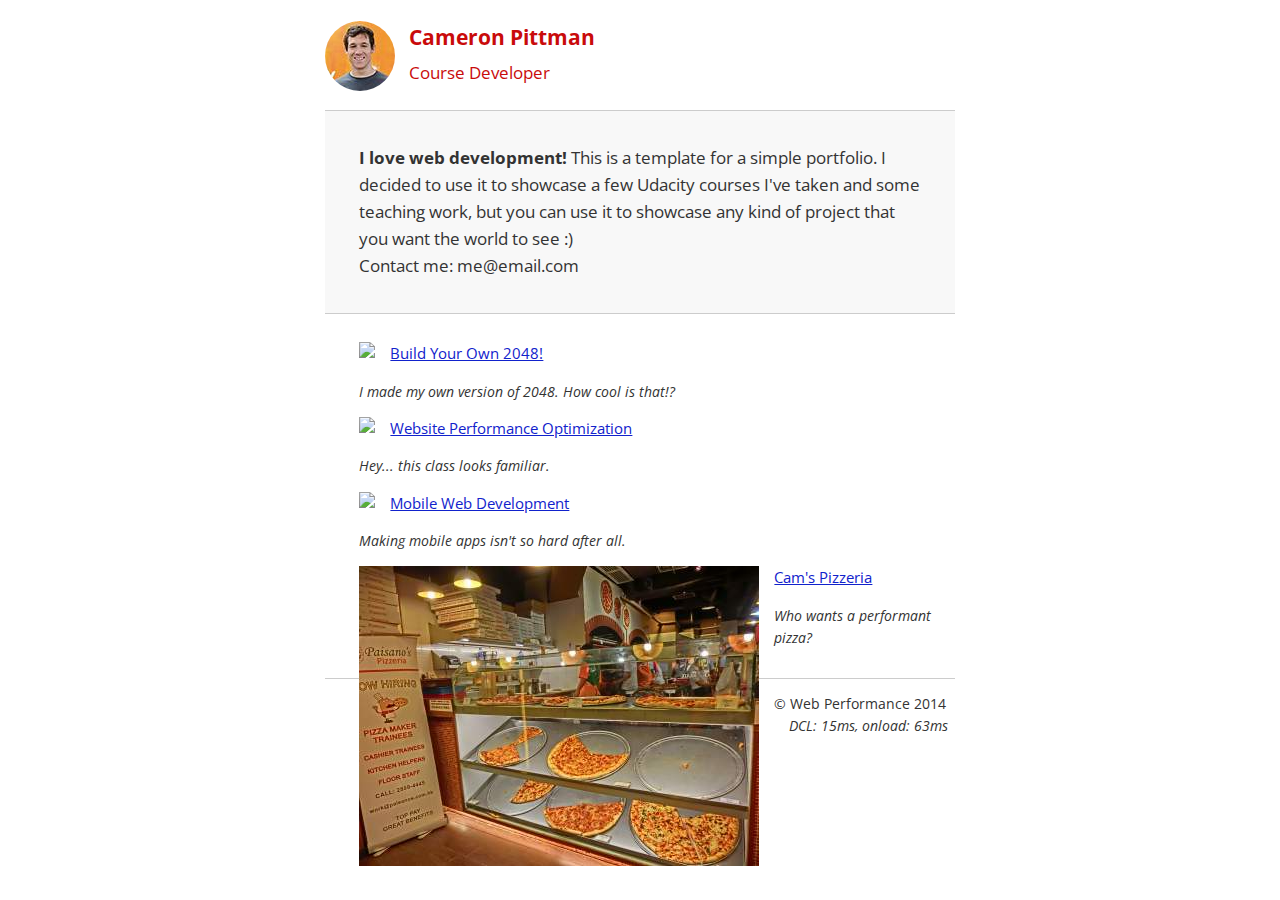
==== index.html @ 5dda882a "Pizzeria" ====
<!DOCTYPE html>
<html lang=en><head>
<meta http-equiv=Cache-control content=public>
<meta charset=utf-8>
<meta name=viewport content="width=device-width, initial-scale=1">
<meta name=description content=" FILL ME IN ">
<meta name=author content=" FILL ME IN ">
<title>Cameron Pittman: Portfolio</title>
<link href="//fonts.googleapis.com/css?family=Open+Sans:400,700" rel=stylesheet>
<link href="css/style.css" rel=stylesheet>
<link href="css/print.css" rel=stylesheet>
<script>(function(w,g){w['GoogleAnalyticsObject']=g;w[g]=w[g]||function(){(w[g].q=w[g].q||[]).push(arguments)};w[g].l=1*new Date();})(window,'ga');ga('create','UA-XXXX-Y');ga('send','pageview');</script>
<script src="http://www.google-analytics.com/analytics.js"></script>
<script async src="js/perfmatters.js"></script>
</head>
<body>
<header>
<img src="img/profilepic.jpg" width=70 height=70 alt=profilepic>
<p>Cameron Pittman<br><span>Course Developer</span></p>
</header>
<div class=container>
<div class=hero>
<strong>I love web development!</strong> This is a template for a simple portfolio. I decided to use it to showcase a few Udacity courses I've taken and some teaching work, but you can use it to showcase any kind of project that you want the world to see :) <br> Contact me: me@email.com
</div>
<div class=content>
<ul>
<li>
<img src="https://lh4.ggpht.com/kJEnfqhPvtm4m3EneSZ4fWYGS8lW4YNhEjk6zPkyrQaBUHc-2Y_ElDic99NHI0h-UBLXVbRCjFybFvrWxdk=s100">
<a href=project-2048.html>Build Your Own 2048!</a>
<p>I made my own version of 2048. How cool is that!?</p>
</li>
<li>
<img src="https://lh6.ggpht.com/f_0W8h__3G99CWTjnMjD8BUKm7yp2-wJyApLtTwFoFtlal2ULf_JgHIsOQq2NiYfKOdMlXlMHDKNo5XVZLs=s100">
<a href=project-webperf.html>Website Performance Optimization</a>
<p>Hey... this class looks familiar.</p>
</li>
<li>
<img src="https://lh5.ggpht.com/IKdCmTWn8a2nMhlwMYzryvzRN5CUZAOBr4tDrEAbszV7TIFe9pRAInA4kkYcgTXwrifJsBEsq1agTueuu-g=s100">
<a href=project-mobile.html>Mobile Web Development</a>
<p>Making mobile apps isn't so hard after all.</p>
</li>
<li>
<img src="views/images/pizzeria.jpg" width=400 height=300 alt=pizzeria>
<a href="views/pizza.html">Cam's Pizzeria</a>
<p>Who wants a performant pizza?</p>
</li>
</ul>
</div>
<footer>
<p>&copy; Web Performance 2014 <span id=crp-stats></span></p>
</footer>
</body>
</html>
---- css/style.css ----
html{font-size:100%;overflow-y:scroll;-webkit-tap-highlight-color:rgba(0,0,0,0);-ms-text-size-adjust:100%;-webkit-text-size-adjust:none;}
body{margin:0;font-size:14px;line-height:1.61;font-weight:400;}
body, button, input, select, textarea{font-family:'Open Sans', sans-serif;color:#333;}
a{color:#12C;}
a:visited{color:#61C;}
a:focus{outline:thin dotted;}
a:hover, a:active{color:#c00;outline:0;}
b, strong{font-weight:bold;}
pre, code{font-family:monospace, monospace;font-size:1em;}
ul, ol{margin:1em 0;padding:0 0 0 20px;}
img{border:0;max-width:100%;}
body{background:#fff;}
header, footer, .container{max-width:45em;margin:0 auto;}
header{padding:0 0.5em;color:#C90B0B;}
header img{border-radius:40px;float:left;}
header p{font-size:1.5em;font-weight:bold;padding-left:4em;}
header p span{font-size:0.8em;font-weight:normal;}
.hero{padding:2em;background-color:#f8f8f8;font-size:1.2em;border-bottom:1px solid #ccc;border-top:1px solid #ccc;}
.content{padding:1em 1em;}
.content li{list-style-type:none;font-size:1.1em;}
li img{float:left;padding-right:1em;}
li p{font-size:0.9em;font-style:italic;}
footer{padding:0 0.5em;border-top:1px solid #ccc;}
footer span{float:right;font-style:italic;}
@media only screen and (max-width:480px){body{font-size:12px;}
header p{padding-left:4.5em;}
}
---- css/print.css ----
@media print{*{background:transparent !important;color:black !important;text-shadow:none !important;filter:none !important;-ms-filter:none !important;}
a, a:visited{color:#444 !important;text-decoration:underline;}
a[href]:after{content:" (" attr(href) ")";}
tr, img{page-break-inside:avoid;}
img{max-width:100% !important;}
@page{margin:0.5cm;}
p, h2, h3{orphans:3;widows:3;}
h2, h3{page-break-after:avoid;}
}
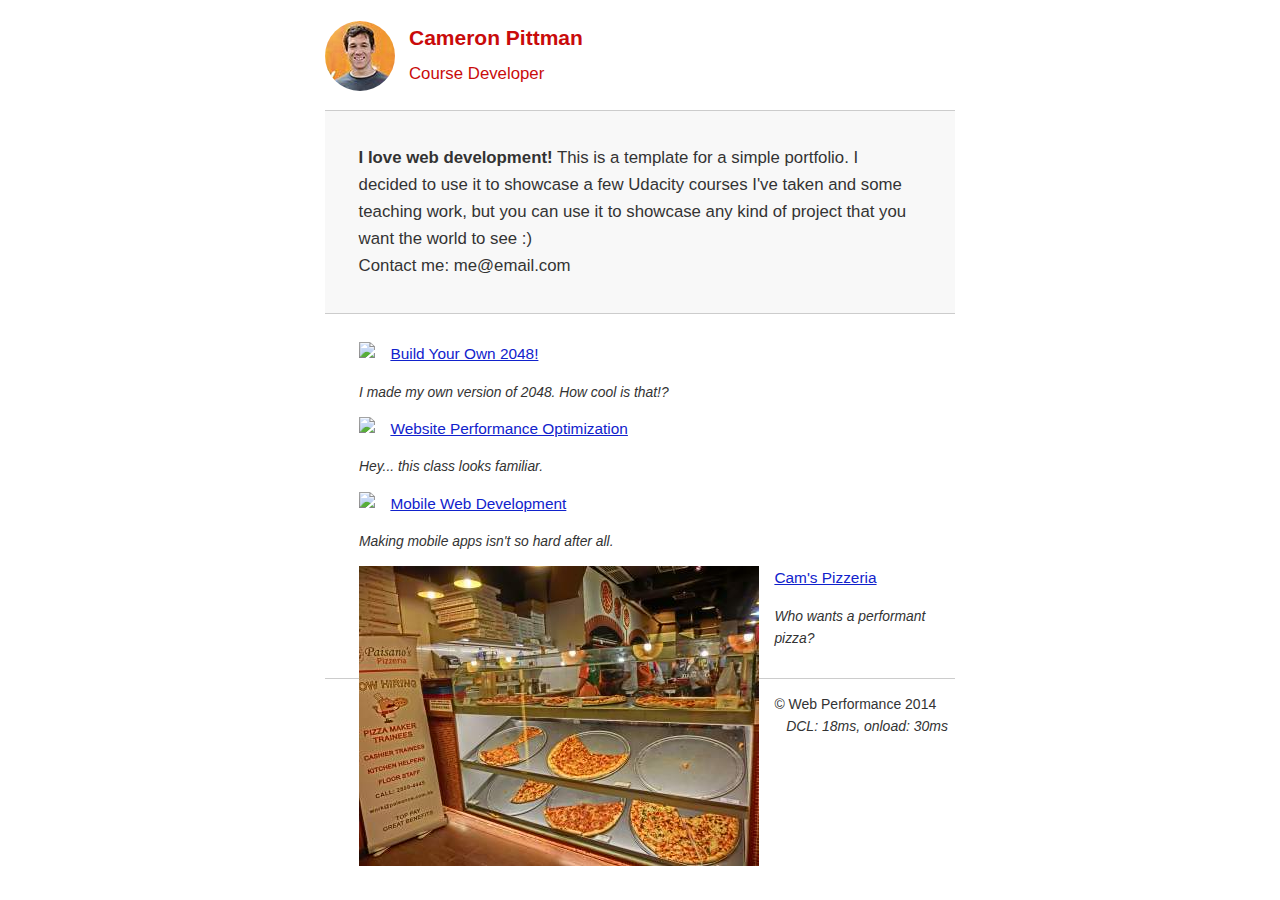
==== commit 931cc67a: "sat" ====
--- a/index.html
+++ b/index.html
@@ -1,53 +1,163 @@
 <!DOCTYPE html>
-<html lang=en><head>
-<meta http-equiv=Cache-control content=public>
-<meta charset=utf-8>
-<meta name=viewport content="width=device-width, initial-scale=1">
-<meta name=description content=" FILL ME IN ">
-<meta name=author content=" FILL ME IN ">
-<title>Cameron Pittman: Portfolio</title>
-<link href="//fonts.googleapis.com/css?family=Open+Sans:400,700" rel=stylesheet>
-<link href="css/style.css" rel=stylesheet>
-<link href="css/print.css" rel=stylesheet>
-<script>(function(w,g){w['GoogleAnalyticsObject']=g;w[g]=w[g]||function(){(w[g].q=w[g].q||[]).push(arguments)};w[g].l=1*new Date();})(window,'ga');ga('create','UA-XXXX-Y');ga('send','pageview');</script>
-<script src="http://www.google-analytics.com/analytics.js"></script>
-<script async src="js/perfmatters.js"></script>
+<html lang=en>
+
+<head>
+    <meta http-equiv=Cache-control content=public>
+    <meta charset=utf-8>
+    <meta name=viewport content="width=device-width, initial-scale=1">
+    <meta name=description content="Cameron Pittman's Portfolio">
+    <meta name=author content="Cameron Pittman">
+    <meta http-equiv=Cache-control content=public>
+    <title>Cameron Pittman: Portfolio</title>
+    <!--Removed fonts link-->
+    <!--Removed style.css to inline-->
+    <style>
+			html {
+			  font-size: 100%;
+			  overflow-y: scroll;
+			  -webkit-tap-highlight-color: rgba(0,0,0,0);
+			  -ms-text-size-adjust: 100%;
+			  -webkit-text-size-adjust: none;
+			}
+			body { margin: 0; font-size: 14px; line-height: 1.61; font-weight: 400; }
+			body, button, input, select, textarea { font-family: 'Open Sans', sans-serif; color: #333; }
+			a { color: #12C; }
+			a:visited { color: #61C; }
+			a:focus { outline: thin dotted; }
+			a:hover, a:active { color: #c00; outline: 0; }
+			b, strong { font-weight: bold; }
+			pre, code { font-family: monospace, monospace; font-size: 1em; }
+			ul, ol { margin: 1em 0; padding: 0 0 0 20px; }
+			img { border: 0; max-width: 100%; }
+			body { background: #fff; }
+			header, footer, .container { max-width: 45em; margin: 0 auto; }
+			header { padding: 0 0.5em; color: #C90B0B; }
+			header img { border-radius: 40px; float: left; }
+			header p { font-size:1.5em; font-weight: bold; padding-left: 4em;}
+			header p span { font-size: 0.8em; font-weight: normal;}
+			.hero { padding: 2em; background-color: #f8f8f8; font-size:1.2em;
+			  border-bottom: 1px solid #ccc;
+			  border-top: 1px solid #ccc;
+			}
+			.content { padding: 1em 1em; }
+			.content li { list-style-type: none; font-size: 1.1em;}
+			li img { float:left; padding-right: 1em; }
+			li p { font-size: 0.9em; font-style: italic; }
+			footer {
+			  padding: 0 0.5em;
+			  border-top: 1px solid #ccc;
+			}
+			footer span { float: right; font-style: italic; }
+			@media only screen and (max-width: 480px) {
+			  body { font-size: 12px;}
+			  header p { padding-left: 4.5em;}
+			}
+    </style>
+    <link href="css/print.css" rel=stylesheet media="print">
+    <script>
+        (function(w, g) {
+            w['GoogleAnalyticsObject'] = g;
+            w[g] = w[g] || function() {
+                (w[g].q = w[g].q || []).push(arguments)
+            };
+            w[g].l = 1 * new Date();
+        })(window, 'ga');
+        ga('create', 'UA-XXXX-Y');
+        ga('send', 'pageview');
+    </script>
+    <!--Inlined Google Analytic.js-->
+    <script>(function(){var aa=encodeURIComponent,f=window,n=Math;function Pc(a,b){return a.href=b}
+var Qc="replace",q="data",m="match",ja="port",u="createElement",id="setAttribute",da="getTime",A="split",B="location",ra="hasOwnProperty",ma="hostname",ga="search",E="protocol",Ab="href",kd="action",G="apply",p="push",h="hash",pa="test",ha="slice",r="cookie",t="indexOf",ia="defaultValue",v="name",y="length",Ga="sendBeacon",z="prototype",la="clientWidth",jd="target",C="call",na="clientHeight",F="substring",oa="navigator",H="join",I="toLowerCase";var $c=function(a){this.w=a||[]};$c[z].set=function(a){this.w[a]=!0};$c[z].encode=function(){for(var a=[],b=0;b<this.w[y];b++)this.w[b]&&(a[n.floor(b/6)]=a[n.floor(b/6)]^1<<b%6);for(b=0;b<a[y];b++)a[b]="ABCDEFGHIJKLMNOPQRSTUVWXYZabcdefghijklmnopqrstuvwxyz0123456789-_".charAt(a[b]||0);return a[H]("")+"~"};var vd=new $c;function J(a){vd.set(a)}var Nd=function(a,b){var c=new $c(Dd(a));c.set(b);a.set(Gd,c.w)},Td=function(a){a=Dd(a);a=new $c(a);for(var b=vd.w[ha](),c=0;c<a.w[y];c++)b[c]=b[c]||a.w[c];return(new $c(b)).encode()},Dd=function(a){a=a.get(Gd);ka(a)||(a=[]);return a};var ea=function(a){return"function"==typeof a},ka=function(a){return"[object Array]"==Object[z].toString[C](Object(a))},qa=function(a){return void 0!=a&&-1<(a.constructor+"")[t]("String")},D=function(a,b){return 0==a[t](b)},sa=function(a){return a?a[Qc](/^[\s\xa0]+|[\s\xa0]+$/g,""):""},ta=function(a){var b=M[u]("img");b.width=1;b.height=1;b.src=a;return b},ua=function(){},K=function(a){if(aa instanceof Function)return aa(a);J(28);return a},L=function(a,b,c,d){try{a.addEventListener?a.addEventListener(b,
+c,!!d):a.attachEvent&&a.attachEvent("on"+b,c)}catch(e){J(27)}},wa=function(a,b){if(a){var c=M[u]("script");c.type="text/javascript";c.async=!0;c.src=a;b&&(c.id=b);var d=M.getElementsByTagName("script")[0];d.parentNode.insertBefore(c,d)}},Ud=function(){return"https:"==M[B][E]},xa=function(){var a=""+M[B][ma];return 0==a[t]("www.")?a[F](4):a},ya=function(a){var b=M.referrer;if(/^https?:\/\//i[pa](b)){if(a)return b;a="//"+M[B][ma];var c=b[t](a);if(5==c||6==c)if(a=b.charAt(c+a[y]),"/"==a||"?"==a||""==
+a||":"==a)return;return b}},za=function(a,b){if(1==b[y]&&null!=b[0]&&"object"===typeof b[0])return b[0];for(var c={},d=n.min(a[y]+1,b[y]),e=0;e<d;e++)if("object"===typeof b[e]){for(var g in b[e])b[e][ra](g)&&(c[g]=b[e][g]);break}else e<a[y]&&(c[a[e]]=b[e]);return c};var ee=function(){this.keys=[];this.values={};this.m={}};ee[z].set=function(a,b,c){this.keys[p](a);c?this.m[":"+a]=b:this.values[":"+a]=b};ee[z].get=function(a){return this.m[ra](":"+a)?this.m[":"+a]:this.values[":"+a]};ee[z].map=function(a){for(var b=0;b<this.keys[y];b++){var c=this.keys[b],d=this.get(c);d&&a(c,d)}};var O=f,M=document,Mc=function(){for(var a=O[oa].userAgent+(M[r]?M[r]:"")+(M.referrer?M.referrer:""),b=a[y],c=O.history[y];0<c;)a+=c--^b++;return La(a)};var Aa=function(a){var b=O._gaUserPrefs;if(b&&b.ioo&&b.ioo()||a&&!0===O["ga-disable-"+a])return!0;try{var c=O.external;if(c&&c._gaUserPrefs&&"oo"==c._gaUserPrefs)return!0}catch(d){}return!1};var Ca=function(a){var b=[],c=M[r][A](";");a=new RegExp("^\\s*"+a+"=\\s*(.*?)\\s*$");for(var d=0;d<c[y];d++){var e=c[d][m](a);e&&b[p](e[1])}return b},zc=function(a,b,c,d,e,g){e=Aa(e)?!1:eb[pa](M[B][ma])||"/"==c&&vc[pa](d)?!1:!0;if(!e)return!1;b&&1200<b[y]&&(b=b[F](0,1200),J(24));c=a+"="+b+"; path="+c+"; ";g&&(c+="expires="+(new Date((new Date)[da]()+g)).toGMTString()+"; ");d&&"none"!=d&&(c+="domain="+d+";");d=M[r];M.cookie=c;if(!(d=d!=M[r]))a:{a=Ca(a);for(d=0;d<a[y];d++)if(b==a[d]){d=!0;break a}d=
+!1}return d},Cc=function(a){return K(a)[Qc](/\(/g,"%28")[Qc](/\)/g,"%29")},vc=/^(www\.)?google(\.com?)?(\.[a-z]{2})?$/,eb=/(^|\.)doubleclick\.net$/i;var oc=function(){return(Ba||Ud()?"https:":"http:")+"//www.google-analytics.com"},Da=function(a){this.name="len";this.message=a+"-8192"},ba=function(a,b,c){c=c||ua;if(2036>=b[y])wc(a,b,c);else if(8192>=b[y])x(a,b,c)||wd(a,b,c)||wc(a,b,c);else throw ge("len",b[y]),new Da(b[y]);},wc=function(a,b,c){var d=ta(a+"?"+b);d.onload=d.onerror=function(){d.onload=null;d.onerror=null;c()}},wd=function(a,b,c){var d=O.XMLHttpRequest;if(!d)return!1;var e=new d;if(!("withCredentials"in e))return!1;e.open("POST",
+a,!0);e.withCredentials=!0;e.setRequestHeader("Content-Type","text/plain");e.onreadystatechange=function(){4==e.readyState&&(c(),e=null)};e.send(b);return!0},x=function(a,b,c){return O[oa][Ga]?O[oa][Ga](a,b)?(c(),!0):!1:!1},ge=function(a,b,c){1<=100*n.random()||Aa("?")||(a=["t=error","_e="+a,"_v=j37","sr=1"],b&&a[p]("_f="+b),c&&a[p]("_m="+K(c[F](0,100))),a[p]("aip=1"),a[p]("z="+fe()),wc(oc()+"/collect",a[H]("&"),ua))};var Ha=function(){this.M=[]};Ha[z].add=function(a){this.M[p](a)};Ha[z].D=function(a){try{for(var b=0;b<this.M[y];b++){var c=a.get(this.M[b]);c&&ea(c)&&c[C](O,a)}}catch(d){}b=a.get(Ia);b!=ua&&ea(b)&&(a.set(Ia,ua,!0),setTimeout(b,10))};function Ja(a){if(100!=a.get(Ka)&&La(P(a,Q))%1E4>=100*R(a,Ka))throw"abort";}function Ma(a){if(Aa(P(a,Na)))throw"abort";}function Oa(){var a=M[B][E];if("http:"!=a&&"https:"!=a)throw"abort";}
+function Pa(a){try{O[oa][Ga]?J(42):O.XMLHttpRequest&&"withCredentials"in new O.XMLHttpRequest&&J(40)}catch(b){}a.set(ld,Td(a),!0);a.set(Ac,R(a,Ac)+1);var c=[];Qa.map(function(b,e){if(e.F){var g=a.get(b);void 0!=g&&g!=e[ia]&&("boolean"==typeof g&&(g*=1),c[p](e.F+"="+K(""+g)))}});c[p]("z="+Bd());a.set(Ra,c[H]("&"),!0)}
+function Sa(a){var b=P(a,gd)||oc()+"/collect",c=P(a,fa);!c&&a.get(Vd)&&(c="beacon");if(c){var d=P(a,Ra),e=a.get(Ia),e=e||ua;"image"==c?wc(b,d,e):"xhr"==c&&wd(b,d,e)||"beacon"==c&&x(b,d,e)||ba(b,d,e)}else ba(b,P(a,Ra),a.get(Ia));a.set(Ia,ua,!0)}function Hc(a){var b=O.gaData;b&&(b.expId&&a.set(Nc,b.expId),b.expVar&&a.set(Oc,b.expVar))}function cd(){if(O[oa]&&"preview"==O[oa].loadPurpose)throw"abort";}function yd(a){var b=O.gaDevIds;ka(b)&&0!=b[y]&&a.set("&did",b[H](","),!0)}
+function vb(a){if(!a.get(Na))throw"abort";};var hd=function(){return n.round(2147483647*n.random())},Bd=function(){try{var a=new Uint32Array(1);O.crypto.getRandomValues(a);return a[0]&2147483647}catch(b){return hd()}},fe=hd;function Ta(a){var b=R(a,Ua);500<=b&&J(15);var c=P(a,Va);if("transaction"!=c&&"item"!=c){var c=R(a,Wa),d=(new Date)[da](),e=R(a,Xa);0==e&&a.set(Xa,d);e=n.round(2*(d-e)/1E3);0<e&&(c=n.min(c+e,20),a.set(Xa,d));if(0>=c)throw"abort";a.set(Wa,--c)}a.set(Ua,++b)};var Ya=function(){this.data=new ee},Qa=new ee,Za=[];Ya[z].get=function(a){var b=$a(a),c=this[q].get(a);b&&void 0==c&&(c=ea(b[ia])?b[ia]():b[ia]);return b&&b.Z?b.Z(this,a,c):c};var P=function(a,b){var c=a.get(b);return void 0==c?"":""+c},R=function(a,b){var c=a.get(b);return void 0==c||""===c?0:1*c};Ya[z].set=function(a,b,c){if(a)if("object"==typeof a)for(var d in a)a[ra](d)&&ab(this,d,a[d],c);else ab(this,a,b,c)};
+var ab=function(a,b,c,d){if(void 0!=c)switch(b){case Na:wb[pa](c)}var e=$a(b);e&&e.o?e.o(a,b,c,d):a[q].set(b,c,d)},bb=function(a,b,c,d,e){this.name=a;this.F=b;this.Z=d;this.o=e;this.defaultValue=c},$a=function(a){var b=Qa.get(a);if(!b)for(var c=0;c<Za[y];c++){var d=Za[c],e=d[0].exec(a);if(e){b=d[1](e);Qa.set(b[v],b);break}}return b},yc=function(a){var b;Qa.map(function(c,d){d.F==a&&(b=d)});return b&&b[v]},S=function(a,b,c,d,e){a=new bb(a,b,c,d,e);Qa.set(a[v],a);return a[v]},cb=function(a,b){Za[p]([new RegExp("^"+
+a+"$"),b])},T=function(a,b,c){return S(a,b,c,void 0,db)},db=function(){};var gb=qa(f.GoogleAnalyticsObject)&&sa(f.GoogleAnalyticsObject)||"ga",Ba=!1,he=S("_br"),hb=T("apiVersion","v"),ib=T("clientVersion","_v");S("anonymizeIp","aip");var jb=S("adSenseId","a"),Va=S("hitType","t"),Ia=S("hitCallback"),Ra=S("hitPayload");S("nonInteraction","ni");S("currencyCode","cu");S("dataSource","ds");var Vd=S("useBeacon",void 0,!1),fa=S("transport");S("sessionControl","sc","");S("sessionGroup","sg");S("queueTime","qt");var Ac=S("_s","_s");S("screenName","cd");
+var kb=S("location","dl",""),lb=S("referrer","dr"),mb=S("page","dp","");S("hostname","dh");var nb=S("language","ul"),ob=S("encoding","de");S("title","dt",function(){return M.title||void 0});cb("contentGroup([0-9]+)",function(a){return new bb(a[0],"cg"+a[1])});var pb=S("screenColors","sd"),qb=S("screenResolution","sr"),rb=S("viewportSize","vp"),sb=S("javaEnabled","je"),tb=S("flashVersion","fl");S("campaignId","ci");S("campaignName","cn");S("campaignSource","cs");S("campaignMedium","cm");
+S("campaignKeyword","ck");S("campaignContent","cc");var ub=S("eventCategory","ec"),xb=S("eventAction","ea"),yb=S("eventLabel","el"),zb=S("eventValue","ev"),Bb=S("socialNetwork","sn"),Cb=S("socialAction","sa"),Db=S("socialTarget","st"),Eb=S("l1","plt"),Fb=S("l2","pdt"),Gb=S("l3","dns"),Hb=S("l4","rrt"),Ib=S("l5","srt"),Jb=S("l6","tcp"),Kb=S("l7","dit"),Lb=S("l8","clt"),Mb=S("timingCategory","utc"),Nb=S("timingVar","utv"),Ob=S("timingLabel","utl"),Pb=S("timingValue","utt");S("appName","an");
+S("appVersion","av","");S("appId","aid","");S("appInstallerId","aiid","");S("exDescription","exd");S("exFatal","exf");var Nc=S("expId","xid"),Oc=S("expVar","xvar"),Rc=S("_utma","_utma"),Sc=S("_utmz","_utmz"),Tc=S("_utmht","_utmht"),Ua=S("_hc",void 0,0),Xa=S("_ti",void 0,0),Wa=S("_to",void 0,20);cb("dimension([0-9]+)",function(a){return new bb(a[0],"cd"+a[1])});cb("metric([0-9]+)",function(a){return new bb(a[0],"cm"+a[1])});S("linkerParam",void 0,void 0,Bc,db);var ld=S("usage","_u"),Gd=S("_um");
+S("forceSSL",void 0,void 0,function(){return Ba},function(a,b,c){J(34);Ba=!!c});var ed=S("_j1","jid");cb("\\&(.*)",function(a){var b=new bb(a[0],a[1]),c=yc(a[0][F](1));c&&(b.Z=function(a){return a.get(c)},b.o=function(a,b,g,ca){a.set(c,g,ca)},b.F=void 0);return b});
+var Qb=T("_oot"),dd=S("previewTask"),Rb=S("checkProtocolTask"),md=S("validationTask"),Sb=S("checkStorageTask"),Uc=S("historyImportTask"),Tb=S("samplerTask"),Vb=S("_rlt"),Wb=S("buildHitTask"),Xb=S("sendHitTask"),Vc=S("ceTask"),zd=S("devIdTask"),Cd=S("timingTask"),Ld=S("displayFeaturesTask"),V=T("name"),Q=T("clientId","cid"),Ad=S("userId","uid"),Na=T("trackingId","tid"),U=T("cookieName",void 0,"_ga"),W=T("cookieDomain"),Yb=T("cookiePath",void 0,"/"),Zb=T("cookieExpires",void 0,63072E3),$b=T("legacyCookieDomain"),
+Wc=T("legacyHistoryImport",void 0,!0),ac=T("storage",void 0,"cookie"),bc=T("allowLinker",void 0,!1),cc=T("allowAnchor",void 0,!0),Ka=T("sampleRate","sf",100),dc=T("siteSpeedSampleRate",void 0,1),ec=T("alwaysSendReferrer",void 0,!1),gd=S("transportUrl"),Md=S("_r","_r");function X(a,b,c,d){b[a]=function(){try{return d&&J(d),c[G](this,arguments)}catch(b){throw ge("exc",a,b&&b[v]),b;}}};var Od=function(a,b,c){this.V=1E4;this.fa=a;this.$=!1;this.B=b;this.ea=c||1},Ed=function(a,b){var c;if(a.fa&&a.$)return 0;a.$=!0;if(b){if(a.B&&R(b,a.B))return R(b,a.B);if(0==b.get(dc))return 0}if(0==a.V)return 0;void 0===c&&(c=Bd());return 0==c%a.V?n.floor(c/a.V)%a.ea+1:0};var ie=new Od(!0,he,7),je=function(a){if(!Ud()&&!Ba){var b=Ed(ie,a);if(b&&!(!O[oa][Ga]&&4<=b&&6>=b)){var c=(new Date).getHours(),d=[Bd(),Bd(),Bd()][H](".");a=(3==b||5==b?"https:":"http:")+"//www.google-analytics.com/collect?z=br.";a+=[b,"A",c,d][H](".");var e=1!=b%3?"https:":"http:",e=e+"//www.google-analytics.com/collect?z=br.",e=e+[b,"B",c,d][H](".");7==b&&(e=e[Qc]("//www.","//ssl."));c=function(){4<=b&&6>=b?O[oa][Ga](e,""):ta(e)};Bd()%2?(ta(a),c()):(c(),ta(a))}}};function fc(){var a,b,c;if((c=(c=O[oa])?c.plugins:null)&&c[y])for(var d=0;d<c[y]&&!b;d++){var e=c[d];-1<e[v][t]("Shockwave Flash")&&(b=e.description)}if(!b)try{a=new ActiveXObject("ShockwaveFlash.ShockwaveFlash.7"),b=a.GetVariable("$version")}catch(g){}if(!b)try{a=new ActiveXObject("ShockwaveFlash.ShockwaveFlash.6"),b="WIN 6,0,21,0",a.AllowScriptAccess="always",b=a.GetVariable("$version")}catch(ca){}if(!b)try{a=new ActiveXObject("ShockwaveFlash.ShockwaveFlash"),b=a.GetVariable("$version")}catch(l){}b&&
+(a=b[m](/[\d]+/g))&&3<=a[y]&&(b=a[0]+"."+a[1]+" r"+a[2]);return b||void 0};var gc=function(a,b){var c=n.min(R(a,dc),100);if(!(La(P(a,Q))%100>=c)&&(c={},Ec(c)||Fc(c))){var d=c[Eb];void 0==d||Infinity==d||isNaN(d)||(0<d?(Y(c,Gb),Y(c,Jb),Y(c,Ib),Y(c,Fb),Y(c,Hb),Y(c,Kb),Y(c,Lb),b(c)):L(O,"load",function(){gc(a,b)},!1))}},Ec=function(a){var b=O.performance||O.webkitPerformance,b=b&&b.timing;if(!b)return!1;var c=b.navigationStart;if(0==c)return!1;a[Eb]=b.loadEventStart-c;a[Gb]=b.domainLookupEnd-b.domainLookupStart;a[Jb]=b.connectEnd-b.connectStart;a[Ib]=b.responseStart-b.requestStart;
+a[Fb]=b.responseEnd-b.responseStart;a[Hb]=b.fetchStart-c;a[Kb]=b.domInteractive-c;a[Lb]=b.domContentLoadedEventStart-c;return!0},Fc=function(a){if(O.top!=O)return!1;var b=O.external,c=b&&b.onloadT;b&&!b.isValidLoadTime&&(c=void 0);2147483648<c&&(c=void 0);0<c&&b.setPageReadyTime();if(void 0==c)return!1;a[Eb]=c;return!0},Y=function(a,b){var c=a[b];if(isNaN(c)||Infinity==c||0>c)a[b]=void 0},Fd=function(a){return function(b){"pageview"!=b.get(Va)||a.I||(a.I=!0,gc(b,function(b){a.send("timing",b)}))}};var hc=!1,mc=function(a){if("cookie"==P(a,ac)){var b=P(a,U),c=nd(a),d=kc(P(a,Yb)),e=lc(P(a,W)),g=1E3*R(a,Zb),ca=P(a,Na);if("auto"!=e)zc(b,c,d,e,ca,g)&&(hc=!0);else{J(32);var l;a:{c=[];e=xa()[A](".");if(4==e[y]&&(l=e[e[y]-1],parseInt(l,10)==l)){l=["none"];break a}for(l=e[y]-2;0<=l;l--)c[p](e[ha](l)[H]("."));c[p]("none");l=c}for(var k=0;k<l[y];k++)if(e=l[k],a[q].set(W,e),c=nd(a),zc(b,c,d,e,ca,g)){hc=!0;return}a[q].set(W,"auto")}}},nc=function(a){if("cookie"==P(a,ac)&&!hc&&(mc(a),!hc))throw"abort";},
+Yc=function(a){if(a.get(Wc)){var b=P(a,W),c=P(a,$b)||xa(),d=Xc("__utma",c,b);d&&(J(19),a.set(Tc,(new Date)[da](),!0),a.set(Rc,d.R),(b=Xc("__utmz",c,b))&&d[h]==b[h]&&a.set(Sc,b.R))}},nd=function(a){var b=Cc(P(a,Q)),c=ic(P(a,W));a=jc(P(a,Yb));1<a&&(c+="-"+a);return["GA1",c,b][H](".")},Gc=function(a,b,c){for(var d=[],e=[],g,ca=0;ca<a[y];ca++){var l=a[ca];if(l.H[c]==b)d[p](l);else void 0==g||l.H[c]<g?(e=[l],g=l.H[c]):l.H[c]==g&&e[p](l)}return 0<d[y]?d:e},lc=function(a){return 0==a[t](".")?a.substr(1):
+a},ic=function(a){return lc(a)[A](".")[y]},kc=function(a){if(!a)return"/";1<a[y]&&a.lastIndexOf("/")==a[y]-1&&(a=a.substr(0,a[y]-1));0!=a[t]("/")&&(a="/"+a);return a},jc=function(a){a=kc(a);return"/"==a?1:a[A]("/")[y]};function Xc(a,b,c){"none"==b&&(b="");var d=[],e=Ca(a);a="__utma"==a?6:2;for(var g=0;g<e[y];g++){var ca=(""+e[g])[A](".");ca[y]>=a&&d[p]({hash:ca[0],R:e[g],O:ca})}return 0==d[y]?void 0:1==d[y]?d[0]:Zc(b,d)||Zc(c,d)||Zc(null,d)||d[0]}function Zc(a,b){var c,d;null==a?c=d=1:(c=La(a),d=La(D(a,".")?a[F](1):"."+a));for(var e=0;e<b[y];e++)if(b[e][h]==c||b[e][h]==d)return b[e]};var od=new RegExp(/^https?:\/\/([^\/:]+)/),pd=/(.*)([?&#])(?:_ga=[^&#]*)(?:&?)(.*)/;function Bc(a){a=a.get(Q);var b=Ic(a,0);return"_ga=1."+K(b+"."+a)}function Ic(a,b){for(var c=new Date,d=O[oa],e=d.plugins||[],c=[a,d.userAgent,c.getTimezoneOffset(),c.getYear(),c.getDate(),c.getHours(),c.getMinutes()+b],d=0;d<e[y];++d)c[p](e[d].description);return La(c[H]("."))}var Dc=function(a){J(48);this.target=a;this.T=!1};
+Dc[z].ca=function(a,b){if(a.tagName){if("a"==a.tagName[I]()){a[Ab]&&Pc(a,qd(this,a[Ab],b));return}if("form"==a.tagName[I]())return rd(this,a)}if("string"==typeof a)return qd(this,a,b)};
+var qd=function(a,b,c){var d=pd.exec(b);d&&3<=d[y]&&(b=d[1]+(d[3]?d[2]+d[3]:""));a=a[jd].get("linkerParam");var e=b[t]("?"),d=b[t]("#");c?b+=(-1==d?"#":"&")+a:(c=-1==e?"?":"&",b=-1==d?b+(c+a):b[F](0,d)+c+a+b[F](d));return b},rd=function(a,b){if(b&&b[kd]){var c=a[jd].get("linkerParam")[A]("=")[1];if("get"==b.method[I]()){for(var d=b.childNodes||[],e=0;e<d[y];e++)if("_ga"==d[e][v]){d[e][id]("value",c);return}d=M[u]("input");d[id]("type","hidden");d[id]("name","_ga");d[id]("value",c);b.appendChild(d)}else"post"==
+b.method[I]()&&(b.action=qd(a,b[kd]))}};
+Dc[z].S=function(a,b,c){function d(c){try{c=c||O.event;var d;a:{var g=c[jd]||c.srcElement;for(c=100;g&&0<c;){if(g[Ab]&&g.nodeName[m](/^a(?:rea)?$/i)){d=g;break a}g=g.parentNode;c--}d={}}("http:"==d[E]||"https:"==d[E])&&sd(a,d[ma]||"")&&d[Ab]&&Pc(d,qd(e,d[Ab],b))}catch(w){J(26)}}var e=this;this.T||(this.T=!0,L(M,"mousedown",d,!1),L(M,"keyup",d,!1));if(c){c=function(b){b=b||O.event;if((b=b[jd]||b.srcElement)&&b[kd]){var c=b[kd][m](od);c&&sd(a,c[1])&&rd(e,b)}};for(var g=0;g<M.forms[y];g++)L(M.forms[g],
+"submit",c)}};function sd(a,b){if(b==M[B][ma])return!1;for(var c=0;c<a[y];c++)if(a[c]instanceof RegExp){if(a[c][pa](b))return!0}else if(0<=b[t](a[c]))return!0;return!1};var Jd=function(a,b,c){this.U=ed;this.aa=b;(b=c)||(b=(b=P(a,V))&&"t0"!=b?Wd[pa](b)?"_gat_"+Cc(P(a,Na)):"_gat_"+Cc(b):"_gat");this.Y=b},Rd=function(a,b){var c=b.get(Wb);b.set(Wb,function(b){Pd(a,b);var d=c(b);Qd(a,b);return d});var d=b.get(Xb);b.set(Xb,function(b){var c=d(b);Id(a,b);return c})},Pd=function(a,b){b.get(a.U)||("1"==Ca(a.Y)[0]?b.set(a.U,"",!0):b.set(a.U,""+fe(),!0))},Qd=function(a,b){b.get(a.U)&&zc(a.Y,"1",b.get(Yb),b.get(W),b.get(Na),6E5)},Id=function(a,b){if(b.get(a.U)){var c=new ee,
+d=function(a){$a(a).F&&c.set($a(a).F,b.get(a))};d(hb);d(ib);d(Na);d(Q);d(a.U);c.set($a(ld).F,Td(b));var e=a.aa;c.map(function(a,b){e+=K(a)+"=";e+=K(""+b)+"&"});e+="z="+fe();ta(e);b.set(a.U,"",!0)}},Wd=/^gtm\d+$/;var fd=function(a,b){var c=a.b;if(!c.get("dcLoaded")){Nd(c,29);b=b||{};var d;b[U]&&(d=Cc(b[U]));d=new Jd(c,"https://stats.g.doubleclick.net/r/collect?t=dc&aip=1&_r=3&",d);Rd(d,c);c.set("dcLoaded",!0)}};var Sd=function(a){var b;b=a.get("dcLoaded")?!1:"cookie"!=a.get(ac)?!1:!0;b&&(Nd(a,51),b=new Jd(a),Pd(b,a),Qd(b,a),a.get(b.U)&&(a.set(Md,1,!0),a.set(gd,oc()+"/r/collect",!0)))};var Lc=function(){var a=O.gaGlobal=O.gaGlobal||{};return a.hid=a.hid||fe()};var ad,bd=function(a,b,c){if(!ad){var d;d=M[B][h];var e=O[v],g=/^#?gaso=([^&]*)/;if(e=(d=(d=d&&d[m](g)||e&&e[m](g))?d[1]:Ca("GASO")[0]||"")&&d[m](/^(?:!([-0-9a-z.]{1,40})!)?([-.\w]{10,1200})$/i))zc("GASO",""+d,c,b,a,0),f._udo||(f._udo=b),f._utcp||(f._utcp=c),a=e[1],wa("https://www.google.com/analytics/web/inpage/pub/inpage.js?"+(a?"prefix="+a+"&":"")+fe(),"_gasojs");ad=!0}};var wb=/^(UA|YT|MO|GP)-(\d+)-(\d+)$/,pc=function(a){function b(a,b){d.b[q].set(a,b)}function c(a,c){b(a,c);d.filters.add(a)}var d=this;this.b=new Ya;this.filters=new Ha;b(V,a[V]);b(Na,sa(a[Na]));b(U,a[U]);b(W,a[W]||xa());b(Yb,a[Yb]);b(Zb,a[Zb]);b($b,a[$b]);b(Wc,a[Wc]);b(bc,a[bc]);b(cc,a[cc]);b(Ka,a[Ka]);b(dc,a[dc]);b(ec,a[ec]);b(ac,a[ac]);b(Ad,a[Ad]);b(hb,1);b(ib,"j37");c(Qb,Ma);c(dd,cd);c(Rb,Oa);c(md,vb);c(Sb,nc);c(Uc,Yc);c(Tb,Ja);c(Vb,Ta);c(Vc,Hc);c(zd,yd);c(Ld,Sd);c(Wb,Pa);c(Xb,Sa);c(Cd,Fd(this));
+Jc(this.b,a[Q]);Kc(this.b);this.b.set(jb,Lc());bd(this.b.get(Na),this.b.get(W),this.b.get(Yb))},Jc=function(a,b){if("cookie"==P(a,ac)){hc=!1;var c;b:{var d=Ca(P(a,U));if(d&&!(1>d[y])){c=[];for(var e=0;e<d[y];e++){var g;g=d[e][A](".");var ca=g.shift();("GA1"==ca||"1"==ca)&&1<g[y]?(ca=g.shift()[A]("-"),1==ca[y]&&(ca[1]="1"),ca[0]*=1,ca[1]*=1,g={H:ca,s:g[H](".")}):g=void 0;g&&c[p](g)}if(1==c[y]){J(13);c=c[0].s;break b}if(0==c[y])J(12);else{J(14);d=ic(P(a,W));c=Gc(c,d,0);if(1==c[y]){c=c[0].s;break b}d=
+jc(P(a,Yb));c=Gc(c,d,1);c=c[0]&&c[0].s;break b}}c=void 0}c||(c=P(a,W),d=P(a,$b)||xa(),c=Xc("__utma",d,c),void 0!=c?(J(10),c=c.O[1]+"."+c.O[2]):c=void 0);c&&(a[q].set(Q,c),hc=!0)}c=a.get(cc);if(e=(c=M[B][c?"href":"search"][m]("(?:&|#|\\?)"+K("_ga")[Qc](/([.*+?^=!:${}()|\[\]\/\\])/g,"\\$1")+"=([^&#]*)"))&&2==c[y]?c[1]:"")a.get(bc)?(c=e[t]("."),-1==c?J(22):(d=e[F](c+1),"1"!=e[F](0,c)?J(22):(c=d[t]("."),-1==c?J(22):(e=d[F](0,c),c=d[F](c+1),e!=Ic(c,0)&&e!=Ic(c,-1)&&e!=Ic(c,-2)?J(23):(J(11),a[q].set(Q,
+c)))))):J(21);b&&(J(9),a[q].set(Q,K(b)));a.get(Q)||((c=(c=O.gaGlobal&&O.gaGlobal.vid)&&-1!=c[ga](/^(?:utma\.)?\d+\.\d+$/)?c:void 0)?(J(17),a[q].set(Q,c)):(J(8),a[q].set(Q,[fe()^Mc()&2147483647,n.round((new Date)[da]()/1E3)][H]("."))));mc(a)},Kc=function(a){var b=O[oa],c=O.screen,d=M[B];a.set(lb,ya(a.get(ec)));if(d){var e=d.pathname||"";"/"!=e.charAt(0)&&(J(31),e="/"+e);a.set(kb,d[E]+"//"+d[ma]+e+d[ga])}c&&a.set(qb,c.width+"x"+c.height);c&&a.set(pb,c.colorDepth+"-bit");var c=M.documentElement,g=(e=
+M.body)&&e[la]&&e[na],ca=[];c&&c[la]&&c[na]&&("CSS1Compat"===M.compatMode||!g)?ca=[c[la],c[na]]:g&&(ca=[e[la],e[na]]);c=0>=ca[0]||0>=ca[1]?"":ca[H]("x");a.set(rb,c);a.set(tb,fc());a.set(ob,M.characterSet||M.charset);a.set(sb,b&&"function"===typeof b.javaEnabled&&b.javaEnabled()||!1);a.set(nb,(b&&(b.language||b.browserLanguage)||"")[I]());if(d&&a.get(cc)&&(b=M[B][h])){b=b[A](/[?&#]+/);d=[];for(c=0;c<b[y];++c)(D(b[c],"utm_id")||D(b[c],"utm_campaign")||D(b[c],"utm_source")||D(b[c],"utm_medium")||D(b[c],
+"utm_term")||D(b[c],"utm_content")||D(b[c],"gclid")||D(b[c],"dclid")||D(b[c],"gclsrc"))&&d[p](b[c]);0<d[y]&&(b="#"+d[H]("&"),a.set(kb,a.get(kb)+b))}};pc[z].get=function(a){return this.b.get(a)};pc[z].set=function(a,b){this.b.set(a,b)};var qc={pageview:[mb],event:[ub,xb,yb,zb],social:[Bb,Cb,Db],timing:[Mb,Nb,Pb,Ob]};
+pc[z].send=function(a){if(!(1>arguments[y])){var b,c;"string"===typeof arguments[0]?(b=arguments[0],c=[][ha][C](arguments,1)):(b=arguments[0]&&arguments[0][Va],c=arguments);b&&(c=za(qc[b]||[],c),c[Va]=b,this.b.set(c,void 0,!0),this.filters.D(this.b),this.b[q].m={},je(this.b))}};var rc=function(a){if("prerender"==M.visibilityState)return!1;a();return!0};var td=/^(?:(\w+)\.)?(?:(\w+):)?(\w+)$/,sc=function(a){if(ea(a[0]))this.u=a[0];else{var b=td.exec(a[0]);null!=b&&4==b[y]&&(this.c=b[1]||"t0",this.K=b[2]||"",this.C=b[3],this.a=[][ha][C](a,1),this.K||(this.A="create"==this.C,this.i="require"==this.C,this.g="provide"==this.C,this.ba="remove"==this.C),this.i&&(3<=this.a[y]?(this.X=this.a[1],this.W=this.a[2]):this.a[1]&&(qa(this.a[1])?this.X=this.a[1]:this.W=this.a[1])));b=a[1];a=a[2];if(!this.C)throw"abort";if(this.i&&(!qa(b)||""==b))throw"abort";if(this.g&&
+(!qa(b)||""==b||!ea(a)))throw"abort";if(ud(this.c)||ud(this.K))throw"abort";if(this.g&&"t0"!=this.c)throw"abort";}};function ud(a){return 0<=a[t](".")||0<=a[t](":")};var Yd,Zd,$d;Yd=new ee;$d=new ee;Zd={ec:45,ecommerce:46,linkid:47};
+var ae=function(a){function b(a){var b=(a[ma]||"")[A](":")[0][I](),c=(a[E]||"")[I](),c=1*a[ja]||("http:"==c?80:"https:"==c?443:"");a=a.pathname||"";D(a,"/")||(a="/"+a);return[b,""+c,a]}var c=M[u]("a");Pc(c,M[B][Ab]);var d=(c[E]||"")[I](),e=b(c),g=c[ga]||"",ca=d+"//"+e[0]+(e[1]?":"+e[1]:"");D(a,"//")?a=d+a:D(a,"/")?a=ca+a:!a||D(a,"?")?a=ca+e[2]+(a||g):0>a[A]("/")[0][t](":")&&(a=ca+e[2][F](0,e[2].lastIndexOf("/"))+"/"+a);Pc(c,a);d=b(c);return{protocol:(c[E]||"")[I](),host:d[0],port:d[1],path:d[2],G:c[ga]||
+"",url:a||""}};var Z={ga:function(){Z.f=[]}};Z.ga();Z.D=function(a){var b=Z.J[G](Z,arguments),b=Z.f.concat(b);for(Z.f=[];0<b[y]&&!Z.v(b[0])&&!(b.shift(),0<Z.f[y]););Z.f=Z.f.concat(b)};
+Z.J=function(a){for(var b=[],c=0;c<arguments[y];c++)try{var d=new sc(arguments[c]);if(d.g)Yd.set(d.a[0],d.a[1]);else{if(d.i){var e=d,g=e.a[0];if(!ea(Yd.get(g))&&!$d.get(g)){Zd[ra](g)&&J(Zd[g]);var ca=e.X;!ca&&Zd[ra](g)?(J(39),ca=g+".js"):J(43);if(ca){ca&&0<=ca[t]("/")||(ca=(Ba||Ud()?"https:":"http:")+"//www.google-analytics.com/plugins/ua/"+ca);var l=ae(ca),e=void 0;var k=l[E],w=M[B][E],e="https:"==k||k==w?!0:"http:"!=k?!1:"http:"==w;var Xd;if(Xd=e){var e=l,be=ae(M[B][Ab]);if(e.G||0<=e.url[t]("?")||
+0<=e.path[t]("://"))Xd=!1;else if(e.host==be.host&&e[ja]==be[ja])Xd=!0;else{var ce="http:"==e[E]?80:443;Xd="www.google-analytics.com"==e.host&&(e[ja]||ce)==ce&&D(e.path,"/plugins/")?!0:!1}}Xd&&(wa(l.url),$d.set(g,!0))}}}b[p](d)}}catch(de){}return b};
+Z.v=function(a){try{if(a.u)a.u[C](O,N.j("t0"));else{var b=a.c==gb?N:N.j(a.c);if(a.A)"t0"==a.c&&N.create[G](N,a.a);else if(a.ba)N.remove(a.c);else if(b)if(a.i){var c;var d=a.a[0],e=a.W;b==N||b.get(V);var g=Yd.get(d);ea(g)?(b.plugins_=b.plugins_||new ee,b.plugins_.get(d)||b.plugins_.set(d,new g(b,e||{})),c=!0):c=!1;if(!c)return!0}else if(a.K){var ca=a.C,l=a.a,k=b.plugins_.get(a.K);k[ca][G](k,l)}else b[a.C][G](b,a.a)}}catch(w){}};var N=function(a){J(1);Z.D[G](Z,[arguments])};N.h={};N.P=[];N.L=0;N.answer=42;var uc=[Na,W,V];N.create=function(a){var b=za(uc,[][ha][C](arguments));b[V]||(b[V]="t0");var c=""+b[V];if(N.h[c])return N.h[c];b=new pc(b);N.h[c]=b;N.P[p](b);return b};N.remove=function(a){for(var b=0;b<N.P[y];b++)if(N.P[b].get(V)==a){N.P.splice(b,1);N.h[a]=null;break}};N.j=function(a){return N.h[a]};N.getAll=function(){return N.P[ha](0)};
+N.N=function(){"ga"!=gb&&J(49);var a=O[gb];if(!a||42!=a.answer){N.L=a&&a.l;N.loaded=!0;var b=O[gb]=N;X("create",b,b.create);X("remove",b,b.remove);X("getByName",b,b.j,5);X("getAll",b,b.getAll,6);b=pc[z];X("get",b,b.get,7);X("set",b,b.set,4);X("send",b,b.send);b=Ya[z];X("get",b,b.get);X("set",b,b.set);if(!Ud()&&!Ba){a:{for(var b=M.getElementsByTagName("script"),c=0;c<b[y]&&100>c;c++){var d=b[c].src;if(d&&0==d[t]("https://www.google-analytics.com/analytics")){J(33);b=!0;break a}}b=!1}b&&(Ba=!0)}Ud()||
+Ba||!Ed(new Od)||(J(36),Ba=!0);(O.gaplugins=O.gaplugins||{}).Linker=Dc;b=Dc[z];Yd.set("linker",Dc);X("decorate",b,b.ca,20);X("autoLink",b,b.S,25);Yd.set("displayfeatures",fd);Yd.set("adfeatures",fd);a=a&&a.q;ka(a)?Z.D[G](N,a):J(50)}};N.da=function(){for(var a=N.getAll(),b=0;b<a[y];b++)a[b].get(V)};
+(function(){var a=N.N;if(!rc(a)){J(16);var b=!1,c=function(){if(!b&&rc(a)){b=!0;var d=c,e=M;e.removeEventListener?e.removeEventListener("visibilitychange",d,!1):e.detachEvent&&e.detachEvent("onvisibilitychange",d)}};L(M,"visibilitychange",c)}})();function La(a){var b=1,c=0,d;if(a)for(b=0,d=a[y]-1;0<=d;d--)c=a.charCodeAt(d),b=(b<<6&268435455)+c+(c<<14),c=b&266338304,b=0!=c?b^c>>21:b;return b};})(window);</script>
+    <!--inlined preformatter.js-->
+    <script>
+        function logCRP() {
+            var t = window.performance.timing,
+                dcl = t.domContentLoadedEventStart - t.domLoading,
+                complete = t.domComplete - t.domLoading;
+            var stats = document.getElementById("crp-stats");
+            stats.textContent = 'DCL: ' + dcl + 'ms, onload: ' + complete + 'ms';
+        }
+        window.addEventListener("load", function(event) {
+            logCRP();
+        });
+    </script>
 </head>
+
 <body>
-<header>
-<img src="img/profilepic.jpg" width=70 height=70 alt=profilepic>
-<p>Cameron Pittman<br><span>Course Developer</span></p>
-</header>
-<div class=container>
-<div class=hero>
-<strong>I love web development!</strong> This is a template for a simple portfolio. I decided to use it to showcase a few Udacity courses I've taken and some teaching work, but you can use it to showcase any kind of project that you want the world to see :) <br> Contact me: me@email.com
-</div>
-<div class=content>
-<ul>
-<li>
-<img src="https://lh4.ggpht.com/kJEnfqhPvtm4m3EneSZ4fWYGS8lW4YNhEjk6zPkyrQaBUHc-2Y_ElDic99NHI0h-UBLXVbRCjFybFvrWxdk=s100">
-<a href=project-2048.html>Build Your Own 2048!</a>
-<p>I made my own version of 2048. How cool is that!?</p>
-</li>
-<li>
-<img src="https://lh6.ggpht.com/f_0W8h__3G99CWTjnMjD8BUKm7yp2-wJyApLtTwFoFtlal2ULf_JgHIsOQq2NiYfKOdMlXlMHDKNo5XVZLs=s100">
-<a href=project-webperf.html>Website Performance Optimization</a>
-<p>Hey... this class looks familiar.</p>
-</li>
-<li>
-<img src="https://lh5.ggpht.com/IKdCmTWn8a2nMhlwMYzryvzRN5CUZAOBr4tDrEAbszV7TIFe9pRAInA4kkYcgTXwrifJsBEsq1agTueuu-g=s100">
-<a href=project-mobile.html>Mobile Web Development</a>
-<p>Making mobile apps isn't so hard after all.</p>
-</li>
-<li>
-<img src="views/images/pizzeria.jpg" width=400 height=300 alt=pizzeria>
-<a href="views/pizza.html">Cam's Pizzeria</a>
-<p>Who wants a performant pizza?</p>
-</li>
-</ul>
-</div>
-<footer>
-<p>&copy; Web Performance 2014 <span id=crp-stats></span></p>
-</footer>
+    <header>
+        <img src="img/profilepic.jpg" width=70 height=70 alt=profilepic>
+        <p>Cameron Pittman
+            <br><span>Course Developer</span>
+        </p>
+    </header>
+    <div class=container>
+        <div class=hero><strong>I love web development!</strong> This is a template for a simple portfolio. I decided to use it to showcase a few Udacity courses I've taken and some teaching work, but you can use it to showcase any kind of project that you want the world
+            to see :)
+            <br>Contact me: me@email.com</div>
+        <div class=content>
+            <ul>
+                <li>
+                    <img src="https://lh4.ggpht.com/kJEnfqhPvtm4m3EneSZ4fWYGS8lW4YNhEjk6zPkyrQaBUHc-2Y_ElDic99NHI0h-UBLXVbRCjFybFvrWxdk=s100"><a href=project-2048.html>Build Your Own 2048!</a>
+                    <p>I made my own version of 2048. How cool is that!?</p>
+                </li>
+                <li>
+                    <img src="https://lh6.ggpht.com/f_0W8h__3G99CWTjnMjD8BUKm7yp2-wJyApLtTwFoFtlal2ULf_JgHIsOQq2NiYfKOdMlXlMHDKNo5XVZLs=s100"><a href=project-webperf.html>Website Performance Optimization</a>
+                    <p>Hey... this class looks familiar.</p>
+                </li>
+                <li>
+                    <img src="https://lh5.ggpht.com/IKdCmTWn8a2nMhlwMYzryvzRN5CUZAOBr4tDrEAbszV7TIFe9pRAInA4kkYcgTXwrifJsBEsq1agTueuu-g=s100"><a href=project-mobile.html>Mobile Web Development</a>
+                    <p>Making mobile apps isn't so hard after all.</p>
+                </li>
+                <li>
+                    <img src="views/images/pizzeria.jpg" width=400 height=300 alt=pizzeria><a href="views/pizza.html">Cam's Pizzeria</a>
+                    <p>Who wants a performant pizza?</p>
+                </li>
+            </ul>
+        </div>
+        <footer>
+            <p>&copy; Web Performance 2014 <span id=crp-stats></span>
+            </p>
+        </footer>
 </body>
-</html>+
+</html>
--- a/css/print.css
+++ b/css/print.css
@@ -1,9 +1,14 @@
 @media print{*{background:transparent !important;color:black !important;text-shadow:none !important;filter:none !important;-ms-filter:none !important;}
-a, a:visited{color:#444 !important;text-decoration:underline;}
-a[href]:after{content:" (" attr(href) ")";}
-tr, img{page-break-inside:avoid;}
+a,
+a:visited{color:#444 !important;text-decoration:underline;}
+a[href]:after{content:" (" attr(href)")";}
+tr,
+img{page-break-inside:avoid;}
 img{max-width:100% !important;}
 @page{margin:0.5cm;}
-p, h2, h3{orphans:3;widows:3;}
-h2, h3{page-break-after:avoid;}
+p,
+h2,
+h3{orphans:3;widows:3;}
+h2,
+h3{page-break-after:avoid;}
 }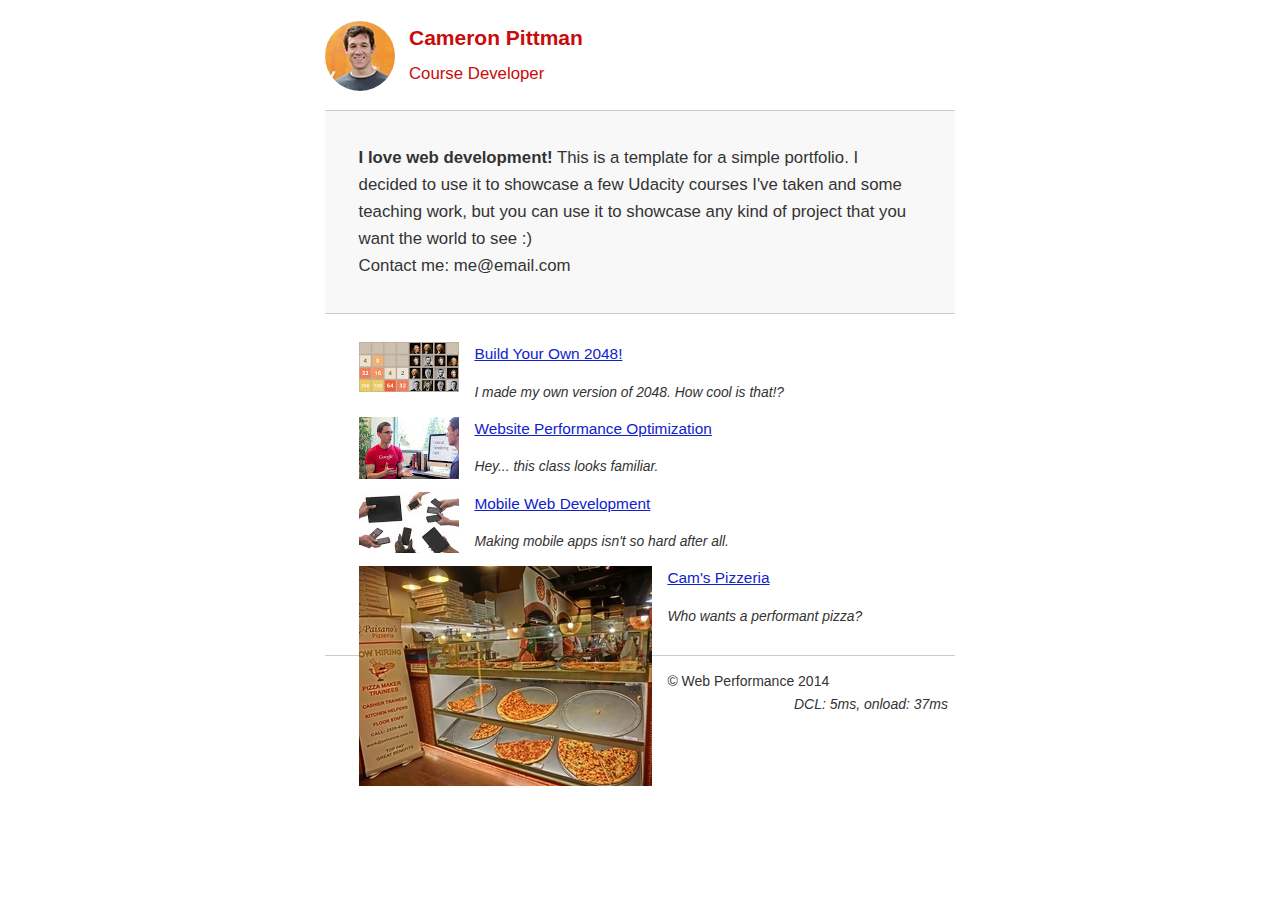
==== commit c1f6dd81: "Sat 6/20" ====
--- a/index.html
+++ b/index.html
@@ -1,16 +1,12 @@
 <!DOCTYPE html>
-<html lang=en>
-
-<head>
-    <meta http-equiv=Cache-control content=public>
-    <meta charset=utf-8>
-    <meta name=viewport content="width=device-width, initial-scale=1">
-    <meta name=description content="Cameron Pittman's Portfolio">
-    <meta name=author content="Cameron Pittman">
-    <meta http-equiv=Cache-control content=public>
+<html lang="en">
+  <head>
+    <meta charset="utf-8">
+    <meta name="viewport" content="width=device-width, initial-scale=1">
+    <meta name="description" content="Cameron Pittman's Portfolio">
+    <meta name="author" content="Cameron Pittman">
     <title>Cameron Pittman: Portfolio</title>
-    <!--Removed fonts link-->
-    <!--Removed style.css to inline-->
+<!--inlined css-->
     <style>
 			html {
 			  font-size: 100%;
@@ -53,111 +49,57 @@
 			  header p { padding-left: 4.5em;}
 			}
     </style>
-    <link href="css/print.css" rel=stylesheet media="print">
-    <script>
-        (function(w, g) {
-            w['GoogleAnalyticsObject'] = g;
-            w[g] = w[g] || function() {
-                (w[g].q = w[g].q || []).push(arguments)
-            };
-            w[g].l = 1 * new Date();
-        })(window, 'ga');
-        ga('create', 'UA-XXXX-Y');
-        ga('send', 'pageview');
-    </script>
-    <!--Inlined Google Analytic.js-->
-    <script>(function(){var aa=encodeURIComponent,f=window,n=Math;function Pc(a,b){return a.href=b}
-var Qc="replace",q="data",m="match",ja="port",u="createElement",id="setAttribute",da="getTime",A="split",B="location",ra="hasOwnProperty",ma="hostname",ga="search",E="protocol",Ab="href",kd="action",G="apply",p="push",h="hash",pa="test",ha="slice",r="cookie",t="indexOf",ia="defaultValue",v="name",y="length",Ga="sendBeacon",z="prototype",la="clientWidth",jd="target",C="call",na="clientHeight",F="substring",oa="navigator",H="join",I="toLowerCase";var $c=function(a){this.w=a||[]};$c[z].set=function(a){this.w[a]=!0};$c[z].encode=function(){for(var a=[],b=0;b<this.w[y];b++)this.w[b]&&(a[n.floor(b/6)]=a[n.floor(b/6)]^1<<b%6);for(b=0;b<a[y];b++)a[b]="ABCDEFGHIJKLMNOPQRSTUVWXYZabcdefghijklmnopqrstuvwxyz0123456789-_".charAt(a[b]||0);return a[H]("")+"~"};var vd=new $c;function J(a){vd.set(a)}var Nd=function(a,b){var c=new $c(Dd(a));c.set(b);a.set(Gd,c.w)},Td=function(a){a=Dd(a);a=new $c(a);for(var b=vd.w[ha](),c=0;c<a.w[y];c++)b[c]=b[c]||a.w[c];return(new $c(b)).encode()},Dd=function(a){a=a.get(Gd);ka(a)||(a=[]);return a};var ea=function(a){return"function"==typeof a},ka=function(a){return"[object Array]"==Object[z].toString[C](Object(a))},qa=function(a){return void 0!=a&&-1<(a.constructor+"")[t]("String")},D=function(a,b){return 0==a[t](b)},sa=function(a){return a?a[Qc](/^[\s\xa0]+|[\s\xa0]+$/g,""):""},ta=function(a){var b=M[u]("img");b.width=1;b.height=1;b.src=a;return b},ua=function(){},K=function(a){if(aa instanceof Function)return aa(a);J(28);return a},L=function(a,b,c,d){try{a.addEventListener?a.addEventListener(b,
-c,!!d):a.attachEvent&&a.attachEvent("on"+b,c)}catch(e){J(27)}},wa=function(a,b){if(a){var c=M[u]("script");c.type="text/javascript";c.async=!0;c.src=a;b&&(c.id=b);var d=M.getElementsByTagName("script")[0];d.parentNode.insertBefore(c,d)}},Ud=function(){return"https:"==M[B][E]},xa=function(){var a=""+M[B][ma];return 0==a[t]("www.")?a[F](4):a},ya=function(a){var b=M.referrer;if(/^https?:\/\//i[pa](b)){if(a)return b;a="//"+M[B][ma];var c=b[t](a);if(5==c||6==c)if(a=b.charAt(c+a[y]),"/"==a||"?"==a||""==
-a||":"==a)return;return b}},za=function(a,b){if(1==b[y]&&null!=b[0]&&"object"===typeof b[0])return b[0];for(var c={},d=n.min(a[y]+1,b[y]),e=0;e<d;e++)if("object"===typeof b[e]){for(var g in b[e])b[e][ra](g)&&(c[g]=b[e][g]);break}else e<a[y]&&(c[a[e]]=b[e]);return c};var ee=function(){this.keys=[];this.values={};this.m={}};ee[z].set=function(a,b,c){this.keys[p](a);c?this.m[":"+a]=b:this.values[":"+a]=b};ee[z].get=function(a){return this.m[ra](":"+a)?this.m[":"+a]:this.values[":"+a]};ee[z].map=function(a){for(var b=0;b<this.keys[y];b++){var c=this.keys[b],d=this.get(c);d&&a(c,d)}};var O=f,M=document,Mc=function(){for(var a=O[oa].userAgent+(M[r]?M[r]:"")+(M.referrer?M.referrer:""),b=a[y],c=O.history[y];0<c;)a+=c--^b++;return La(a)};var Aa=function(a){var b=O._gaUserPrefs;if(b&&b.ioo&&b.ioo()||a&&!0===O["ga-disable-"+a])return!0;try{var c=O.external;if(c&&c._gaUserPrefs&&"oo"==c._gaUserPrefs)return!0}catch(d){}return!1};var Ca=function(a){var b=[],c=M[r][A](";");a=new RegExp("^\\s*"+a+"=\\s*(.*?)\\s*$");for(var d=0;d<c[y];d++){var e=c[d][m](a);e&&b[p](e[1])}return b},zc=function(a,b,c,d,e,g){e=Aa(e)?!1:eb[pa](M[B][ma])||"/"==c&&vc[pa](d)?!1:!0;if(!e)return!1;b&&1200<b[y]&&(b=b[F](0,1200),J(24));c=a+"="+b+"; path="+c+"; ";g&&(c+="expires="+(new Date((new Date)[da]()+g)).toGMTString()+"; ");d&&"none"!=d&&(c+="domain="+d+";");d=M[r];M.cookie=c;if(!(d=d!=M[r]))a:{a=Ca(a);for(d=0;d<a[y];d++)if(b==a[d]){d=!0;break a}d=
-!1}return d},Cc=function(a){return K(a)[Qc](/\(/g,"%28")[Qc](/\)/g,"%29")},vc=/^(www\.)?google(\.com?)?(\.[a-z]{2})?$/,eb=/(^|\.)doubleclick\.net$/i;var oc=function(){return(Ba||Ud()?"https:":"http:")+"//www.google-analytics.com"},Da=function(a){this.name="len";this.message=a+"-8192"},ba=function(a,b,c){c=c||ua;if(2036>=b[y])wc(a,b,c);else if(8192>=b[y])x(a,b,c)||wd(a,b,c)||wc(a,b,c);else throw ge("len",b[y]),new Da(b[y]);},wc=function(a,b,c){var d=ta(a+"?"+b);d.onload=d.onerror=function(){d.onload=null;d.onerror=null;c()}},wd=function(a,b,c){var d=O.XMLHttpRequest;if(!d)return!1;var e=new d;if(!("withCredentials"in e))return!1;e.open("POST",
-a,!0);e.withCredentials=!0;e.setRequestHeader("Content-Type","text/plain");e.onreadystatechange=function(){4==e.readyState&&(c(),e=null)};e.send(b);return!0},x=function(a,b,c){return O[oa][Ga]?O[oa][Ga](a,b)?(c(),!0):!1:!1},ge=function(a,b,c){1<=100*n.random()||Aa("?")||(a=["t=error","_e="+a,"_v=j37","sr=1"],b&&a[p]("_f="+b),c&&a[p]("_m="+K(c[F](0,100))),a[p]("aip=1"),a[p]("z="+fe()),wc(oc()+"/collect",a[H]("&"),ua))};var Ha=function(){this.M=[]};Ha[z].add=function(a){this.M[p](a)};Ha[z].D=function(a){try{for(var b=0;b<this.M[y];b++){var c=a.get(this.M[b]);c&&ea(c)&&c[C](O,a)}}catch(d){}b=a.get(Ia);b!=ua&&ea(b)&&(a.set(Ia,ua,!0),setTimeout(b,10))};function Ja(a){if(100!=a.get(Ka)&&La(P(a,Q))%1E4>=100*R(a,Ka))throw"abort";}function Ma(a){if(Aa(P(a,Na)))throw"abort";}function Oa(){var a=M[B][E];if("http:"!=a&&"https:"!=a)throw"abort";}
-function Pa(a){try{O[oa][Ga]?J(42):O.XMLHttpRequest&&"withCredentials"in new O.XMLHttpRequest&&J(40)}catch(b){}a.set(ld,Td(a),!0);a.set(Ac,R(a,Ac)+1);var c=[];Qa.map(function(b,e){if(e.F){var g=a.get(b);void 0!=g&&g!=e[ia]&&("boolean"==typeof g&&(g*=1),c[p](e.F+"="+K(""+g)))}});c[p]("z="+Bd());a.set(Ra,c[H]("&"),!0)}
-function Sa(a){var b=P(a,gd)||oc()+"/collect",c=P(a,fa);!c&&a.get(Vd)&&(c="beacon");if(c){var d=P(a,Ra),e=a.get(Ia),e=e||ua;"image"==c?wc(b,d,e):"xhr"==c&&wd(b,d,e)||"beacon"==c&&x(b,d,e)||ba(b,d,e)}else ba(b,P(a,Ra),a.get(Ia));a.set(Ia,ua,!0)}function Hc(a){var b=O.gaData;b&&(b.expId&&a.set(Nc,b.expId),b.expVar&&a.set(Oc,b.expVar))}function cd(){if(O[oa]&&"preview"==O[oa].loadPurpose)throw"abort";}function yd(a){var b=O.gaDevIds;ka(b)&&0!=b[y]&&a.set("&did",b[H](","),!0)}
-function vb(a){if(!a.get(Na))throw"abort";};var hd=function(){return n.round(2147483647*n.random())},Bd=function(){try{var a=new Uint32Array(1);O.crypto.getRandomValues(a);return a[0]&2147483647}catch(b){return hd()}},fe=hd;function Ta(a){var b=R(a,Ua);500<=b&&J(15);var c=P(a,Va);if("transaction"!=c&&"item"!=c){var c=R(a,Wa),d=(new Date)[da](),e=R(a,Xa);0==e&&a.set(Xa,d);e=n.round(2*(d-e)/1E3);0<e&&(c=n.min(c+e,20),a.set(Xa,d));if(0>=c)throw"abort";a.set(Wa,--c)}a.set(Ua,++b)};var Ya=function(){this.data=new ee},Qa=new ee,Za=[];Ya[z].get=function(a){var b=$a(a),c=this[q].get(a);b&&void 0==c&&(c=ea(b[ia])?b[ia]():b[ia]);return b&&b.Z?b.Z(this,a,c):c};var P=function(a,b){var c=a.get(b);return void 0==c?"":""+c},R=function(a,b){var c=a.get(b);return void 0==c||""===c?0:1*c};Ya[z].set=function(a,b,c){if(a)if("object"==typeof a)for(var d in a)a[ra](d)&&ab(this,d,a[d],c);else ab(this,a,b,c)};
-var ab=function(a,b,c,d){if(void 0!=c)switch(b){case Na:wb[pa](c)}var e=$a(b);e&&e.o?e.o(a,b,c,d):a[q].set(b,c,d)},bb=function(a,b,c,d,e){this.name=a;this.F=b;this.Z=d;this.o=e;this.defaultValue=c},$a=function(a){var b=Qa.get(a);if(!b)for(var c=0;c<Za[y];c++){var d=Za[c],e=d[0].exec(a);if(e){b=d[1](e);Qa.set(b[v],b);break}}return b},yc=function(a){var b;Qa.map(function(c,d){d.F==a&&(b=d)});return b&&b[v]},S=function(a,b,c,d,e){a=new bb(a,b,c,d,e);Qa.set(a[v],a);return a[v]},cb=function(a,b){Za[p]([new RegExp("^"+
-a+"$"),b])},T=function(a,b,c){return S(a,b,c,void 0,db)},db=function(){};var gb=qa(f.GoogleAnalyticsObject)&&sa(f.GoogleAnalyticsObject)||"ga",Ba=!1,he=S("_br"),hb=T("apiVersion","v"),ib=T("clientVersion","_v");S("anonymizeIp","aip");var jb=S("adSenseId","a"),Va=S("hitType","t"),Ia=S("hitCallback"),Ra=S("hitPayload");S("nonInteraction","ni");S("currencyCode","cu");S("dataSource","ds");var Vd=S("useBeacon",void 0,!1),fa=S("transport");S("sessionControl","sc","");S("sessionGroup","sg");S("queueTime","qt");var Ac=S("_s","_s");S("screenName","cd");
-var kb=S("location","dl",""),lb=S("referrer","dr"),mb=S("page","dp","");S("hostname","dh");var nb=S("language","ul"),ob=S("encoding","de");S("title","dt",function(){return M.title||void 0});cb("contentGroup([0-9]+)",function(a){return new bb(a[0],"cg"+a[1])});var pb=S("screenColors","sd"),qb=S("screenResolution","sr"),rb=S("viewportSize","vp"),sb=S("javaEnabled","je"),tb=S("flashVersion","fl");S("campaignId","ci");S("campaignName","cn");S("campaignSource","cs");S("campaignMedium","cm");
-S("campaignKeyword","ck");S("campaignContent","cc");var ub=S("eventCategory","ec"),xb=S("eventAction","ea"),yb=S("eventLabel","el"),zb=S("eventValue","ev"),Bb=S("socialNetwork","sn"),Cb=S("socialAction","sa"),Db=S("socialTarget","st"),Eb=S("l1","plt"),Fb=S("l2","pdt"),Gb=S("l3","dns"),Hb=S("l4","rrt"),Ib=S("l5","srt"),Jb=S("l6","tcp"),Kb=S("l7","dit"),Lb=S("l8","clt"),Mb=S("timingCategory","utc"),Nb=S("timingVar","utv"),Ob=S("timingLabel","utl"),Pb=S("timingValue","utt");S("appName","an");
-S("appVersion","av","");S("appId","aid","");S("appInstallerId","aiid","");S("exDescription","exd");S("exFatal","exf");var Nc=S("expId","xid"),Oc=S("expVar","xvar"),Rc=S("_utma","_utma"),Sc=S("_utmz","_utmz"),Tc=S("_utmht","_utmht"),Ua=S("_hc",void 0,0),Xa=S("_ti",void 0,0),Wa=S("_to",void 0,20);cb("dimension([0-9]+)",function(a){return new bb(a[0],"cd"+a[1])});cb("metric([0-9]+)",function(a){return new bb(a[0],"cm"+a[1])});S("linkerParam",void 0,void 0,Bc,db);var ld=S("usage","_u"),Gd=S("_um");
-S("forceSSL",void 0,void 0,function(){return Ba},function(a,b,c){J(34);Ba=!!c});var ed=S("_j1","jid");cb("\\&(.*)",function(a){var b=new bb(a[0],a[1]),c=yc(a[0][F](1));c&&(b.Z=function(a){return a.get(c)},b.o=function(a,b,g,ca){a.set(c,g,ca)},b.F=void 0);return b});
-var Qb=T("_oot"),dd=S("previewTask"),Rb=S("checkProtocolTask"),md=S("validationTask"),Sb=S("checkStorageTask"),Uc=S("historyImportTask"),Tb=S("samplerTask"),Vb=S("_rlt"),Wb=S("buildHitTask"),Xb=S("sendHitTask"),Vc=S("ceTask"),zd=S("devIdTask"),Cd=S("timingTask"),Ld=S("displayFeaturesTask"),V=T("name"),Q=T("clientId","cid"),Ad=S("userId","uid"),Na=T("trackingId","tid"),U=T("cookieName",void 0,"_ga"),W=T("cookieDomain"),Yb=T("cookiePath",void 0,"/"),Zb=T("cookieExpires",void 0,63072E3),$b=T("legacyCookieDomain"),
-Wc=T("legacyHistoryImport",void 0,!0),ac=T("storage",void 0,"cookie"),bc=T("allowLinker",void 0,!1),cc=T("allowAnchor",void 0,!0),Ka=T("sampleRate","sf",100),dc=T("siteSpeedSampleRate",void 0,1),ec=T("alwaysSendReferrer",void 0,!1),gd=S("transportUrl"),Md=S("_r","_r");function X(a,b,c,d){b[a]=function(){try{return d&&J(d),c[G](this,arguments)}catch(b){throw ge("exc",a,b&&b[v]),b;}}};var Od=function(a,b,c){this.V=1E4;this.fa=a;this.$=!1;this.B=b;this.ea=c||1},Ed=function(a,b){var c;if(a.fa&&a.$)return 0;a.$=!0;if(b){if(a.B&&R(b,a.B))return R(b,a.B);if(0==b.get(dc))return 0}if(0==a.V)return 0;void 0===c&&(c=Bd());return 0==c%a.V?n.floor(c/a.V)%a.ea+1:0};var ie=new Od(!0,he,7),je=function(a){if(!Ud()&&!Ba){var b=Ed(ie,a);if(b&&!(!O[oa][Ga]&&4<=b&&6>=b)){var c=(new Date).getHours(),d=[Bd(),Bd(),Bd()][H](".");a=(3==b||5==b?"https:":"http:")+"//www.google-analytics.com/collect?z=br.";a+=[b,"A",c,d][H](".");var e=1!=b%3?"https:":"http:",e=e+"//www.google-analytics.com/collect?z=br.",e=e+[b,"B",c,d][H](".");7==b&&(e=e[Qc]("//www.","//ssl."));c=function(){4<=b&&6>=b?O[oa][Ga](e,""):ta(e)};Bd()%2?(ta(a),c()):(c(),ta(a))}}};function fc(){var a,b,c;if((c=(c=O[oa])?c.plugins:null)&&c[y])for(var d=0;d<c[y]&&!b;d++){var e=c[d];-1<e[v][t]("Shockwave Flash")&&(b=e.description)}if(!b)try{a=new ActiveXObject("ShockwaveFlash.ShockwaveFlash.7"),b=a.GetVariable("$version")}catch(g){}if(!b)try{a=new ActiveXObject("ShockwaveFlash.ShockwaveFlash.6"),b="WIN 6,0,21,0",a.AllowScriptAccess="always",b=a.GetVariable("$version")}catch(ca){}if(!b)try{a=new ActiveXObject("ShockwaveFlash.ShockwaveFlash"),b=a.GetVariable("$version")}catch(l){}b&&
-(a=b[m](/[\d]+/g))&&3<=a[y]&&(b=a[0]+"."+a[1]+" r"+a[2]);return b||void 0};var gc=function(a,b){var c=n.min(R(a,dc),100);if(!(La(P(a,Q))%100>=c)&&(c={},Ec(c)||Fc(c))){var d=c[Eb];void 0==d||Infinity==d||isNaN(d)||(0<d?(Y(c,Gb),Y(c,Jb),Y(c,Ib),Y(c,Fb),Y(c,Hb),Y(c,Kb),Y(c,Lb),b(c)):L(O,"load",function(){gc(a,b)},!1))}},Ec=function(a){var b=O.performance||O.webkitPerformance,b=b&&b.timing;if(!b)return!1;var c=b.navigationStart;if(0==c)return!1;a[Eb]=b.loadEventStart-c;a[Gb]=b.domainLookupEnd-b.domainLookupStart;a[Jb]=b.connectEnd-b.connectStart;a[Ib]=b.responseStart-b.requestStart;
-a[Fb]=b.responseEnd-b.responseStart;a[Hb]=b.fetchStart-c;a[Kb]=b.domInteractive-c;a[Lb]=b.domContentLoadedEventStart-c;return!0},Fc=function(a){if(O.top!=O)return!1;var b=O.external,c=b&&b.onloadT;b&&!b.isValidLoadTime&&(c=void 0);2147483648<c&&(c=void 0);0<c&&b.setPageReadyTime();if(void 0==c)return!1;a[Eb]=c;return!0},Y=function(a,b){var c=a[b];if(isNaN(c)||Infinity==c||0>c)a[b]=void 0},Fd=function(a){return function(b){"pageview"!=b.get(Va)||a.I||(a.I=!0,gc(b,function(b){a.send("timing",b)}))}};var hc=!1,mc=function(a){if("cookie"==P(a,ac)){var b=P(a,U),c=nd(a),d=kc(P(a,Yb)),e=lc(P(a,W)),g=1E3*R(a,Zb),ca=P(a,Na);if("auto"!=e)zc(b,c,d,e,ca,g)&&(hc=!0);else{J(32);var l;a:{c=[];e=xa()[A](".");if(4==e[y]&&(l=e[e[y]-1],parseInt(l,10)==l)){l=["none"];break a}for(l=e[y]-2;0<=l;l--)c[p](e[ha](l)[H]("."));c[p]("none");l=c}for(var k=0;k<l[y];k++)if(e=l[k],a[q].set(W,e),c=nd(a),zc(b,c,d,e,ca,g)){hc=!0;return}a[q].set(W,"auto")}}},nc=function(a){if("cookie"==P(a,ac)&&!hc&&(mc(a),!hc))throw"abort";},
-Yc=function(a){if(a.get(Wc)){var b=P(a,W),c=P(a,$b)||xa(),d=Xc("__utma",c,b);d&&(J(19),a.set(Tc,(new Date)[da](),!0),a.set(Rc,d.R),(b=Xc("__utmz",c,b))&&d[h]==b[h]&&a.set(Sc,b.R))}},nd=function(a){var b=Cc(P(a,Q)),c=ic(P(a,W));a=jc(P(a,Yb));1<a&&(c+="-"+a);return["GA1",c,b][H](".")},Gc=function(a,b,c){for(var d=[],e=[],g,ca=0;ca<a[y];ca++){var l=a[ca];if(l.H[c]==b)d[p](l);else void 0==g||l.H[c]<g?(e=[l],g=l.H[c]):l.H[c]==g&&e[p](l)}return 0<d[y]?d:e},lc=function(a){return 0==a[t](".")?a.substr(1):
-a},ic=function(a){return lc(a)[A](".")[y]},kc=function(a){if(!a)return"/";1<a[y]&&a.lastIndexOf("/")==a[y]-1&&(a=a.substr(0,a[y]-1));0!=a[t]("/")&&(a="/"+a);return a},jc=function(a){a=kc(a);return"/"==a?1:a[A]("/")[y]};function Xc(a,b,c){"none"==b&&(b="");var d=[],e=Ca(a);a="__utma"==a?6:2;for(var g=0;g<e[y];g++){var ca=(""+e[g])[A](".");ca[y]>=a&&d[p]({hash:ca[0],R:e[g],O:ca})}return 0==d[y]?void 0:1==d[y]?d[0]:Zc(b,d)||Zc(c,d)||Zc(null,d)||d[0]}function Zc(a,b){var c,d;null==a?c=d=1:(c=La(a),d=La(D(a,".")?a[F](1):"."+a));for(var e=0;e<b[y];e++)if(b[e][h]==c||b[e][h]==d)return b[e]};var od=new RegExp(/^https?:\/\/([^\/:]+)/),pd=/(.*)([?&#])(?:_ga=[^&#]*)(?:&?)(.*)/;function Bc(a){a=a.get(Q);var b=Ic(a,0);return"_ga=1."+K(b+"."+a)}function Ic(a,b){for(var c=new Date,d=O[oa],e=d.plugins||[],c=[a,d.userAgent,c.getTimezoneOffset(),c.getYear(),c.getDate(),c.getHours(),c.getMinutes()+b],d=0;d<e[y];++d)c[p](e[d].description);return La(c[H]("."))}var Dc=function(a){J(48);this.target=a;this.T=!1};
-Dc[z].ca=function(a,b){if(a.tagName){if("a"==a.tagName[I]()){a[Ab]&&Pc(a,qd(this,a[Ab],b));return}if("form"==a.tagName[I]())return rd(this,a)}if("string"==typeof a)return qd(this,a,b)};
-var qd=function(a,b,c){var d=pd.exec(b);d&&3<=d[y]&&(b=d[1]+(d[3]?d[2]+d[3]:""));a=a[jd].get("linkerParam");var e=b[t]("?"),d=b[t]("#");c?b+=(-1==d?"#":"&")+a:(c=-1==e?"?":"&",b=-1==d?b+(c+a):b[F](0,d)+c+a+b[F](d));return b},rd=function(a,b){if(b&&b[kd]){var c=a[jd].get("linkerParam")[A]("=")[1];if("get"==b.method[I]()){for(var d=b.childNodes||[],e=0;e<d[y];e++)if("_ga"==d[e][v]){d[e][id]("value",c);return}d=M[u]("input");d[id]("type","hidden");d[id]("name","_ga");d[id]("value",c);b.appendChild(d)}else"post"==
-b.method[I]()&&(b.action=qd(a,b[kd]))}};
-Dc[z].S=function(a,b,c){function d(c){try{c=c||O.event;var d;a:{var g=c[jd]||c.srcElement;for(c=100;g&&0<c;){if(g[Ab]&&g.nodeName[m](/^a(?:rea)?$/i)){d=g;break a}g=g.parentNode;c--}d={}}("http:"==d[E]||"https:"==d[E])&&sd(a,d[ma]||"")&&d[Ab]&&Pc(d,qd(e,d[Ab],b))}catch(w){J(26)}}var e=this;this.T||(this.T=!0,L(M,"mousedown",d,!1),L(M,"keyup",d,!1));if(c){c=function(b){b=b||O.event;if((b=b[jd]||b.srcElement)&&b[kd]){var c=b[kd][m](od);c&&sd(a,c[1])&&rd(e,b)}};for(var g=0;g<M.forms[y];g++)L(M.forms[g],
-"submit",c)}};function sd(a,b){if(b==M[B][ma])return!1;for(var c=0;c<a[y];c++)if(a[c]instanceof RegExp){if(a[c][pa](b))return!0}else if(0<=b[t](a[c]))return!0;return!1};var Jd=function(a,b,c){this.U=ed;this.aa=b;(b=c)||(b=(b=P(a,V))&&"t0"!=b?Wd[pa](b)?"_gat_"+Cc(P(a,Na)):"_gat_"+Cc(b):"_gat");this.Y=b},Rd=function(a,b){var c=b.get(Wb);b.set(Wb,function(b){Pd(a,b);var d=c(b);Qd(a,b);return d});var d=b.get(Xb);b.set(Xb,function(b){var c=d(b);Id(a,b);return c})},Pd=function(a,b){b.get(a.U)||("1"==Ca(a.Y)[0]?b.set(a.U,"",!0):b.set(a.U,""+fe(),!0))},Qd=function(a,b){b.get(a.U)&&zc(a.Y,"1",b.get(Yb),b.get(W),b.get(Na),6E5)},Id=function(a,b){if(b.get(a.U)){var c=new ee,
-d=function(a){$a(a).F&&c.set($a(a).F,b.get(a))};d(hb);d(ib);d(Na);d(Q);d(a.U);c.set($a(ld).F,Td(b));var e=a.aa;c.map(function(a,b){e+=K(a)+"=";e+=K(""+b)+"&"});e+="z="+fe();ta(e);b.set(a.U,"",!0)}},Wd=/^gtm\d+$/;var fd=function(a,b){var c=a.b;if(!c.get("dcLoaded")){Nd(c,29);b=b||{};var d;b[U]&&(d=Cc(b[U]));d=new Jd(c,"https://stats.g.doubleclick.net/r/collect?t=dc&aip=1&_r=3&",d);Rd(d,c);c.set("dcLoaded",!0)}};var Sd=function(a){var b;b=a.get("dcLoaded")?!1:"cookie"!=a.get(ac)?!1:!0;b&&(Nd(a,51),b=new Jd(a),Pd(b,a),Qd(b,a),a.get(b.U)&&(a.set(Md,1,!0),a.set(gd,oc()+"/r/collect",!0)))};var Lc=function(){var a=O.gaGlobal=O.gaGlobal||{};return a.hid=a.hid||fe()};var ad,bd=function(a,b,c){if(!ad){var d;d=M[B][h];var e=O[v],g=/^#?gaso=([^&]*)/;if(e=(d=(d=d&&d[m](g)||e&&e[m](g))?d[1]:Ca("GASO")[0]||"")&&d[m](/^(?:!([-0-9a-z.]{1,40})!)?([-.\w]{10,1200})$/i))zc("GASO",""+d,c,b,a,0),f._udo||(f._udo=b),f._utcp||(f._utcp=c),a=e[1],wa("https://www.google.com/analytics/web/inpage/pub/inpage.js?"+(a?"prefix="+a+"&":"")+fe(),"_gasojs");ad=!0}};var wb=/^(UA|YT|MO|GP)-(\d+)-(\d+)$/,pc=function(a){function b(a,b){d.b[q].set(a,b)}function c(a,c){b(a,c);d.filters.add(a)}var d=this;this.b=new Ya;this.filters=new Ha;b(V,a[V]);b(Na,sa(a[Na]));b(U,a[U]);b(W,a[W]||xa());b(Yb,a[Yb]);b(Zb,a[Zb]);b($b,a[$b]);b(Wc,a[Wc]);b(bc,a[bc]);b(cc,a[cc]);b(Ka,a[Ka]);b(dc,a[dc]);b(ec,a[ec]);b(ac,a[ac]);b(Ad,a[Ad]);b(hb,1);b(ib,"j37");c(Qb,Ma);c(dd,cd);c(Rb,Oa);c(md,vb);c(Sb,nc);c(Uc,Yc);c(Tb,Ja);c(Vb,Ta);c(Vc,Hc);c(zd,yd);c(Ld,Sd);c(Wb,Pa);c(Xb,Sa);c(Cd,Fd(this));
-Jc(this.b,a[Q]);Kc(this.b);this.b.set(jb,Lc());bd(this.b.get(Na),this.b.get(W),this.b.get(Yb))},Jc=function(a,b){if("cookie"==P(a,ac)){hc=!1;var c;b:{var d=Ca(P(a,U));if(d&&!(1>d[y])){c=[];for(var e=0;e<d[y];e++){var g;g=d[e][A](".");var ca=g.shift();("GA1"==ca||"1"==ca)&&1<g[y]?(ca=g.shift()[A]("-"),1==ca[y]&&(ca[1]="1"),ca[0]*=1,ca[1]*=1,g={H:ca,s:g[H](".")}):g=void 0;g&&c[p](g)}if(1==c[y]){J(13);c=c[0].s;break b}if(0==c[y])J(12);else{J(14);d=ic(P(a,W));c=Gc(c,d,0);if(1==c[y]){c=c[0].s;break b}d=
-jc(P(a,Yb));c=Gc(c,d,1);c=c[0]&&c[0].s;break b}}c=void 0}c||(c=P(a,W),d=P(a,$b)||xa(),c=Xc("__utma",d,c),void 0!=c?(J(10),c=c.O[1]+"."+c.O[2]):c=void 0);c&&(a[q].set(Q,c),hc=!0)}c=a.get(cc);if(e=(c=M[B][c?"href":"search"][m]("(?:&|#|\\?)"+K("_ga")[Qc](/([.*+?^=!:${}()|\[\]\/\\])/g,"\\$1")+"=([^&#]*)"))&&2==c[y]?c[1]:"")a.get(bc)?(c=e[t]("."),-1==c?J(22):(d=e[F](c+1),"1"!=e[F](0,c)?J(22):(c=d[t]("."),-1==c?J(22):(e=d[F](0,c),c=d[F](c+1),e!=Ic(c,0)&&e!=Ic(c,-1)&&e!=Ic(c,-2)?J(23):(J(11),a[q].set(Q,
-c)))))):J(21);b&&(J(9),a[q].set(Q,K(b)));a.get(Q)||((c=(c=O.gaGlobal&&O.gaGlobal.vid)&&-1!=c[ga](/^(?:utma\.)?\d+\.\d+$/)?c:void 0)?(J(17),a[q].set(Q,c)):(J(8),a[q].set(Q,[fe()^Mc()&2147483647,n.round((new Date)[da]()/1E3)][H]("."))));mc(a)},Kc=function(a){var b=O[oa],c=O.screen,d=M[B];a.set(lb,ya(a.get(ec)));if(d){var e=d.pathname||"";"/"!=e.charAt(0)&&(J(31),e="/"+e);a.set(kb,d[E]+"//"+d[ma]+e+d[ga])}c&&a.set(qb,c.width+"x"+c.height);c&&a.set(pb,c.colorDepth+"-bit");var c=M.documentElement,g=(e=
-M.body)&&e[la]&&e[na],ca=[];c&&c[la]&&c[na]&&("CSS1Compat"===M.compatMode||!g)?ca=[c[la],c[na]]:g&&(ca=[e[la],e[na]]);c=0>=ca[0]||0>=ca[1]?"":ca[H]("x");a.set(rb,c);a.set(tb,fc());a.set(ob,M.characterSet||M.charset);a.set(sb,b&&"function"===typeof b.javaEnabled&&b.javaEnabled()||!1);a.set(nb,(b&&(b.language||b.browserLanguage)||"")[I]());if(d&&a.get(cc)&&(b=M[B][h])){b=b[A](/[?&#]+/);d=[];for(c=0;c<b[y];++c)(D(b[c],"utm_id")||D(b[c],"utm_campaign")||D(b[c],"utm_source")||D(b[c],"utm_medium")||D(b[c],
-"utm_term")||D(b[c],"utm_content")||D(b[c],"gclid")||D(b[c],"dclid")||D(b[c],"gclsrc"))&&d[p](b[c]);0<d[y]&&(b="#"+d[H]("&"),a.set(kb,a.get(kb)+b))}};pc[z].get=function(a){return this.b.get(a)};pc[z].set=function(a,b){this.b.set(a,b)};var qc={pageview:[mb],event:[ub,xb,yb,zb],social:[Bb,Cb,Db],timing:[Mb,Nb,Pb,Ob]};
-pc[z].send=function(a){if(!(1>arguments[y])){var b,c;"string"===typeof arguments[0]?(b=arguments[0],c=[][ha][C](arguments,1)):(b=arguments[0]&&arguments[0][Va],c=arguments);b&&(c=za(qc[b]||[],c),c[Va]=b,this.b.set(c,void 0,!0),this.filters.D(this.b),this.b[q].m={},je(this.b))}};var rc=function(a){if("prerender"==M.visibilityState)return!1;a();return!0};var td=/^(?:(\w+)\.)?(?:(\w+):)?(\w+)$/,sc=function(a){if(ea(a[0]))this.u=a[0];else{var b=td.exec(a[0]);null!=b&&4==b[y]&&(this.c=b[1]||"t0",this.K=b[2]||"",this.C=b[3],this.a=[][ha][C](a,1),this.K||(this.A="create"==this.C,this.i="require"==this.C,this.g="provide"==this.C,this.ba="remove"==this.C),this.i&&(3<=this.a[y]?(this.X=this.a[1],this.W=this.a[2]):this.a[1]&&(qa(this.a[1])?this.X=this.a[1]:this.W=this.a[1])));b=a[1];a=a[2];if(!this.C)throw"abort";if(this.i&&(!qa(b)||""==b))throw"abort";if(this.g&&
-(!qa(b)||""==b||!ea(a)))throw"abort";if(ud(this.c)||ud(this.K))throw"abort";if(this.g&&"t0"!=this.c)throw"abort";}};function ud(a){return 0<=a[t](".")||0<=a[t](":")};var Yd,Zd,$d;Yd=new ee;$d=new ee;Zd={ec:45,ecommerce:46,linkid:47};
-var ae=function(a){function b(a){var b=(a[ma]||"")[A](":")[0][I](),c=(a[E]||"")[I](),c=1*a[ja]||("http:"==c?80:"https:"==c?443:"");a=a.pathname||"";D(a,"/")||(a="/"+a);return[b,""+c,a]}var c=M[u]("a");Pc(c,M[B][Ab]);var d=(c[E]||"")[I](),e=b(c),g=c[ga]||"",ca=d+"//"+e[0]+(e[1]?":"+e[1]:"");D(a,"//")?a=d+a:D(a,"/")?a=ca+a:!a||D(a,"?")?a=ca+e[2]+(a||g):0>a[A]("/")[0][t](":")&&(a=ca+e[2][F](0,e[2].lastIndexOf("/"))+"/"+a);Pc(c,a);d=b(c);return{protocol:(c[E]||"")[I](),host:d[0],port:d[1],path:d[2],G:c[ga]||
-"",url:a||""}};var Z={ga:function(){Z.f=[]}};Z.ga();Z.D=function(a){var b=Z.J[G](Z,arguments),b=Z.f.concat(b);for(Z.f=[];0<b[y]&&!Z.v(b[0])&&!(b.shift(),0<Z.f[y]););Z.f=Z.f.concat(b)};
-Z.J=function(a){for(var b=[],c=0;c<arguments[y];c++)try{var d=new sc(arguments[c]);if(d.g)Yd.set(d.a[0],d.a[1]);else{if(d.i){var e=d,g=e.a[0];if(!ea(Yd.get(g))&&!$d.get(g)){Zd[ra](g)&&J(Zd[g]);var ca=e.X;!ca&&Zd[ra](g)?(J(39),ca=g+".js"):J(43);if(ca){ca&&0<=ca[t]("/")||(ca=(Ba||Ud()?"https:":"http:")+"//www.google-analytics.com/plugins/ua/"+ca);var l=ae(ca),e=void 0;var k=l[E],w=M[B][E],e="https:"==k||k==w?!0:"http:"!=k?!1:"http:"==w;var Xd;if(Xd=e){var e=l,be=ae(M[B][Ab]);if(e.G||0<=e.url[t]("?")||
-0<=e.path[t]("://"))Xd=!1;else if(e.host==be.host&&e[ja]==be[ja])Xd=!0;else{var ce="http:"==e[E]?80:443;Xd="www.google-analytics.com"==e.host&&(e[ja]||ce)==ce&&D(e.path,"/plugins/")?!0:!1}}Xd&&(wa(l.url),$d.set(g,!0))}}}b[p](d)}}catch(de){}return b};
-Z.v=function(a){try{if(a.u)a.u[C](O,N.j("t0"));else{var b=a.c==gb?N:N.j(a.c);if(a.A)"t0"==a.c&&N.create[G](N,a.a);else if(a.ba)N.remove(a.c);else if(b)if(a.i){var c;var d=a.a[0],e=a.W;b==N||b.get(V);var g=Yd.get(d);ea(g)?(b.plugins_=b.plugins_||new ee,b.plugins_.get(d)||b.plugins_.set(d,new g(b,e||{})),c=!0):c=!1;if(!c)return!0}else if(a.K){var ca=a.C,l=a.a,k=b.plugins_.get(a.K);k[ca][G](k,l)}else b[a.C][G](b,a.a)}}catch(w){}};var N=function(a){J(1);Z.D[G](Z,[arguments])};N.h={};N.P=[];N.L=0;N.answer=42;var uc=[Na,W,V];N.create=function(a){var b=za(uc,[][ha][C](arguments));b[V]||(b[V]="t0");var c=""+b[V];if(N.h[c])return N.h[c];b=new pc(b);N.h[c]=b;N.P[p](b);return b};N.remove=function(a){for(var b=0;b<N.P[y];b++)if(N.P[b].get(V)==a){N.P.splice(b,1);N.h[a]=null;break}};N.j=function(a){return N.h[a]};N.getAll=function(){return N.P[ha](0)};
-N.N=function(){"ga"!=gb&&J(49);var a=O[gb];if(!a||42!=a.answer){N.L=a&&a.l;N.loaded=!0;var b=O[gb]=N;X("create",b,b.create);X("remove",b,b.remove);X("getByName",b,b.j,5);X("getAll",b,b.getAll,6);b=pc[z];X("get",b,b.get,7);X("set",b,b.set,4);X("send",b,b.send);b=Ya[z];X("get",b,b.get);X("set",b,b.set);if(!Ud()&&!Ba){a:{for(var b=M.getElementsByTagName("script"),c=0;c<b[y]&&100>c;c++){var d=b[c].src;if(d&&0==d[t]("https://www.google-analytics.com/analytics")){J(33);b=!0;break a}}b=!1}b&&(Ba=!0)}Ud()||
-Ba||!Ed(new Od)||(J(36),Ba=!0);(O.gaplugins=O.gaplugins||{}).Linker=Dc;b=Dc[z];Yd.set("linker",Dc);X("decorate",b,b.ca,20);X("autoLink",b,b.S,25);Yd.set("displayfeatures",fd);Yd.set("adfeatures",fd);a=a&&a.q;ka(a)?Z.D[G](N,a):J(50)}};N.da=function(){for(var a=N.getAll(),b=0;b<a[y];b++)a[b].get(V)};
-(function(){var a=N.N;if(!rc(a)){J(16);var b=!1,c=function(){if(!b&&rc(a)){b=!0;var d=c,e=M;e.removeEventListener?e.removeEventListener("visibilitychange",d,!1):e.detachEvent&&e.detachEvent("onvisibilitychange",d)}};L(M,"visibilitychange",c)}})();function La(a){var b=1,c=0,d;if(a)for(b=0,d=a[y]-1;0<=d;d--)c=a.charCodeAt(d),b=(b<<6&268435455)+c+(c<<14),c=b&266338304,b=0!=c?b^c>>21:b;return b};})(window);</script>
-    <!--inlined preformatter.js-->
-    <script>
-        function logCRP() {
-            var t = window.performance.timing,
-                dcl = t.domContentLoadedEventStart - t.domLoading,
-                complete = t.domComplete - t.domLoading;
-            var stats = document.getElementById("crp-stats");
-            stats.textContent = 'DCL: ' + dcl + 'ms, onload: ' + complete + 'ms';
-        }
-        window.addEventListener("load", function(event) {
-            logCRP();
-        });
-    </script>
-</head>
 
-<body>
+    <link href="css/print.css" rel="stylesheet" media="print">
+<!--added html async attribute  to all script tags-->
+	<!--script src="js/index.js" async></script-->
+	<script src="js/perfmatters.js" async></script>
+    <script src="http://www.google-analytics.com/analytics.js" async></script>
+
+  </head>
+
+  <body>
     <header>
-        <img src="img/profilepic.jpg" width=70 height=70 alt=profilepic>
-        <p>Cameron Pittman
-            <br><span>Course Developer</span>
-        </p>
+      <a href="/"><img src="img/profilepic.jpg"></a>
+      <p>Cameron Pittman<br><span>Course Developer</span></p>
     </header>
-    <div class=container>
-        <div class=hero><strong>I love web development!</strong> This is a template for a simple portfolio. I decided to use it to showcase a few Udacity courses I've taken and some teaching work, but you can use it to showcase any kind of project that you want the world
-            to see :)
-            <br>Contact me: me@email.com</div>
-        <div class=content>
-            <ul>
-                <li>
-                    <img src="https://lh4.ggpht.com/kJEnfqhPvtm4m3EneSZ4fWYGS8lW4YNhEjk6zPkyrQaBUHc-2Y_ElDic99NHI0h-UBLXVbRCjFybFvrWxdk=s100"><a href=project-2048.html>Build Your Own 2048!</a>
-                    <p>I made my own version of 2048. How cool is that!?</p>
-                </li>
-                <li>
-                    <img src="https://lh6.ggpht.com/f_0W8h__3G99CWTjnMjD8BUKm7yp2-wJyApLtTwFoFtlal2ULf_JgHIsOQq2NiYfKOdMlXlMHDKNo5XVZLs=s100"><a href=project-webperf.html>Website Performance Optimization</a>
-                    <p>Hey... this class looks familiar.</p>
-                </li>
-                <li>
-                    <img src="https://lh5.ggpht.com/IKdCmTWn8a2nMhlwMYzryvzRN5CUZAOBr4tDrEAbszV7TIFe9pRAInA4kkYcgTXwrifJsBEsq1agTueuu-g=s100"><a href=project-mobile.html>Mobile Web Development</a>
-                    <p>Making mobile apps isn't so hard after all.</p>
-                </li>
-                <li>
-                    <img src="views/images/pizzeria.jpg" width=400 height=300 alt=pizzeria><a href="views/pizza.html">Cam's Pizzeria</a>
-                    <p>Who wants a performant pizza?</p>
-                </li>
-            </ul>
-        </div>
-        <footer>
-            <p>&copy; Web Performance 2014 <span id=crp-stats></span>
-            </p>
-        </footer>
-</body>
 
-</html>
+    <div class="container">
+      <div class="hero">
+        <strong>I love web development!</strong> This is a template for a simple portfolio. I decided to use it to showcase a few Udacity courses I've taken and some teaching work, but you can use it to showcase any kind of project that you want the world to see :) <br> Contact me: me@email.com
+      </div>
+
+      <div class="content">
+        <ul>
+          <li>
+            <img src="img/project1.jpg">
+            <a href="project-2048.html">Build Your Own 2048!</a>
+            <p>I made my own version of 2048. How cool is that!?</p>
+          </li>
+
+          <li>
+            <img src="img/project2.jpg">
+            <a href="project-webperf.html">Website Performance Optimization</a>
+            <p>Hey... this class looks familiar.</p>
+          </li>
+
+          <li>
+            <img src="img/project3.jpg">
+            <a href="project-mobile.html">Mobile Web Development</a>
+            <p>Making mobile apps isn't so hard after all.</p>
+          </li>
+
+          <li>
+            <img src="views/images/pizzeria.jpg">
+            <a href="views/pizza.html">Cam's Pizzeria</a>
+            <p>Who wants a performant pizza?</p>
+          </li>
+        </ul>
+    </div>
+
+    <footer>
+      <p>&copy; Web Performance 2014 <span id="crp-stats"></span></p>
+    </footer>
+
+  </body>
+</html>--- a/css/print.css
+++ b/css/print.css
@@ -1,14 +1,9 @@
 @media print{*{background:transparent !important;color:black !important;text-shadow:none !important;filter:none !important;-ms-filter:none !important;}
-a,
-a:visited{color:#444 !important;text-decoration:underline;}
-a[href]:after{content:" (" attr(href)")";}
-tr,
-img{page-break-inside:avoid;}
+a, a:visited{color:#444 !important;text-decoration:underline;}
+a[href]:after{content:" (" attr(href) ")";}
+tr, img{page-break-inside:avoid;}
 img{max-width:100% !important;}
 @page{margin:0.5cm;}
-p,
-h2,
-h3{orphans:3;widows:3;}
-h2,
-h3{page-break-after:avoid;}
+p, h2, h3{orphans:3;widows:3;}
+h2, h3{page-break-after:avoid;}
 }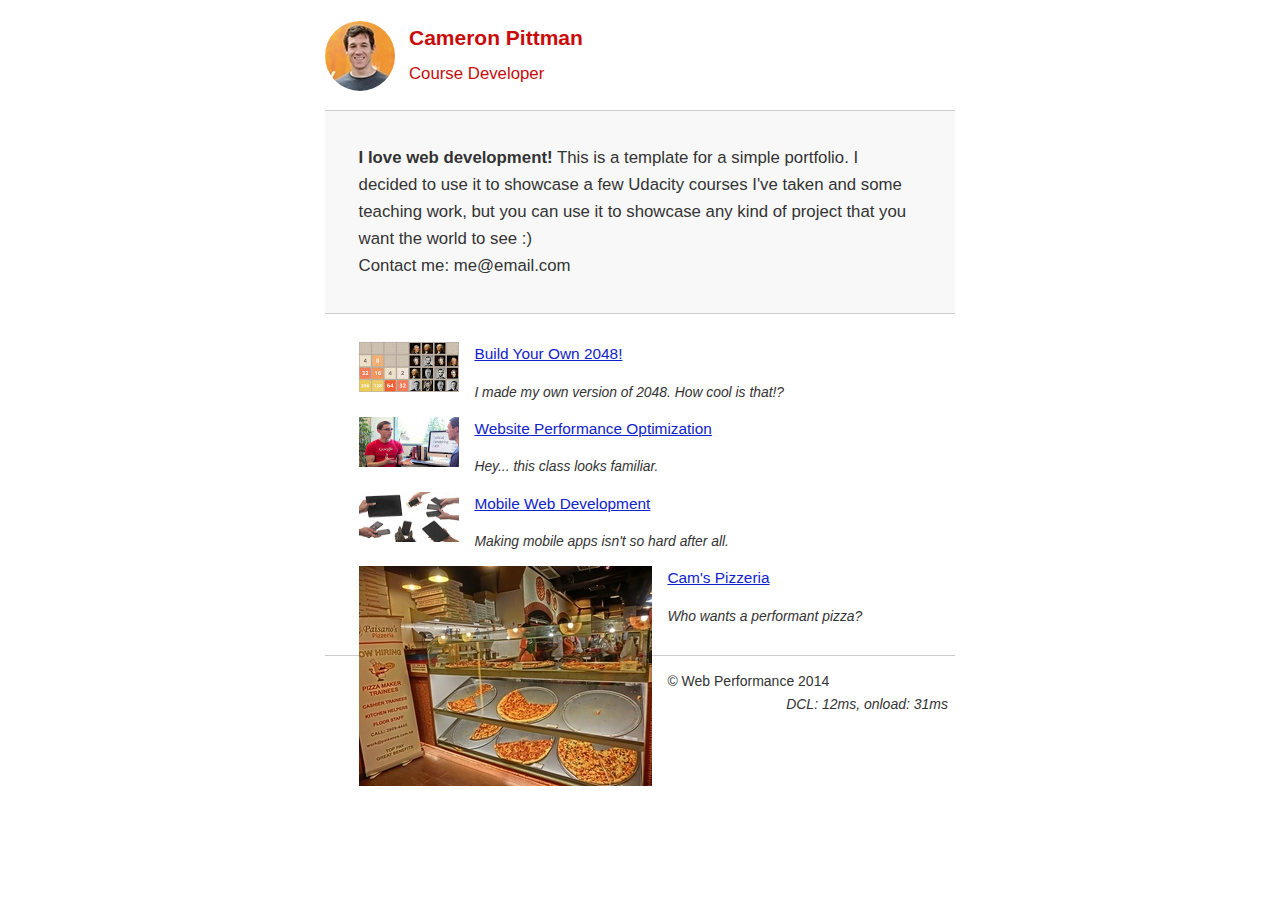
==== commit 279ae09e: "Sun 6\21 Update #3" ====
--- a/index.html
+++ b/index.html
@@ -60,7 +60,7 @@
 
   <body>
     <header>
-      <a href="/"><img src="img/profilepic.jpg"></a>
+      <a href="/"><img src="img/profilepic.jpg" height="70" width="70" alt="Profile Pic"></a>
       <p>Cameron Pittman<br><span>Course Developer</span></p>
     </header>
 
@@ -72,25 +72,25 @@
       <div class="content">
         <ul>
           <li>
-            <img src="img/project1.jpg">
+            <img src="img/project1.jpg" height="50" width="100" alt="Project_1"></a>
             <a href="project-2048.html">Build Your Own 2048!</a>
             <p>I made my own version of 2048. How cool is that!?</p>
           </li>
 
           <li>
-            <img src="img/project2.jpg">
+            <img src="img/project2.jpg" height="50" width="100" alt="Project_2"></a>
             <a href="project-webperf.html">Website Performance Optimization</a>
             <p>Hey... this class looks familiar.</p>
           </li>
 
           <li>
-            <img src="img/project3.jpg">
+            <img src="img/project3.jpg" height="50" width="100" alt="Project_3"></a>
             <a href="project-mobile.html">Mobile Web Development</a>
             <p>Making mobile apps isn't so hard after all.</p>
           </li>
 
           <li>
-            <img src="views/images/pizzeria.jpg">
+            <img src="views/images/pizzeria.jpg" height="220" width="293" alt="Pizzareia"></a>
             <a href="views/pizza.html">Cam's Pizzeria</a>
             <p>Who wants a performant pizza?</p>
           </li>
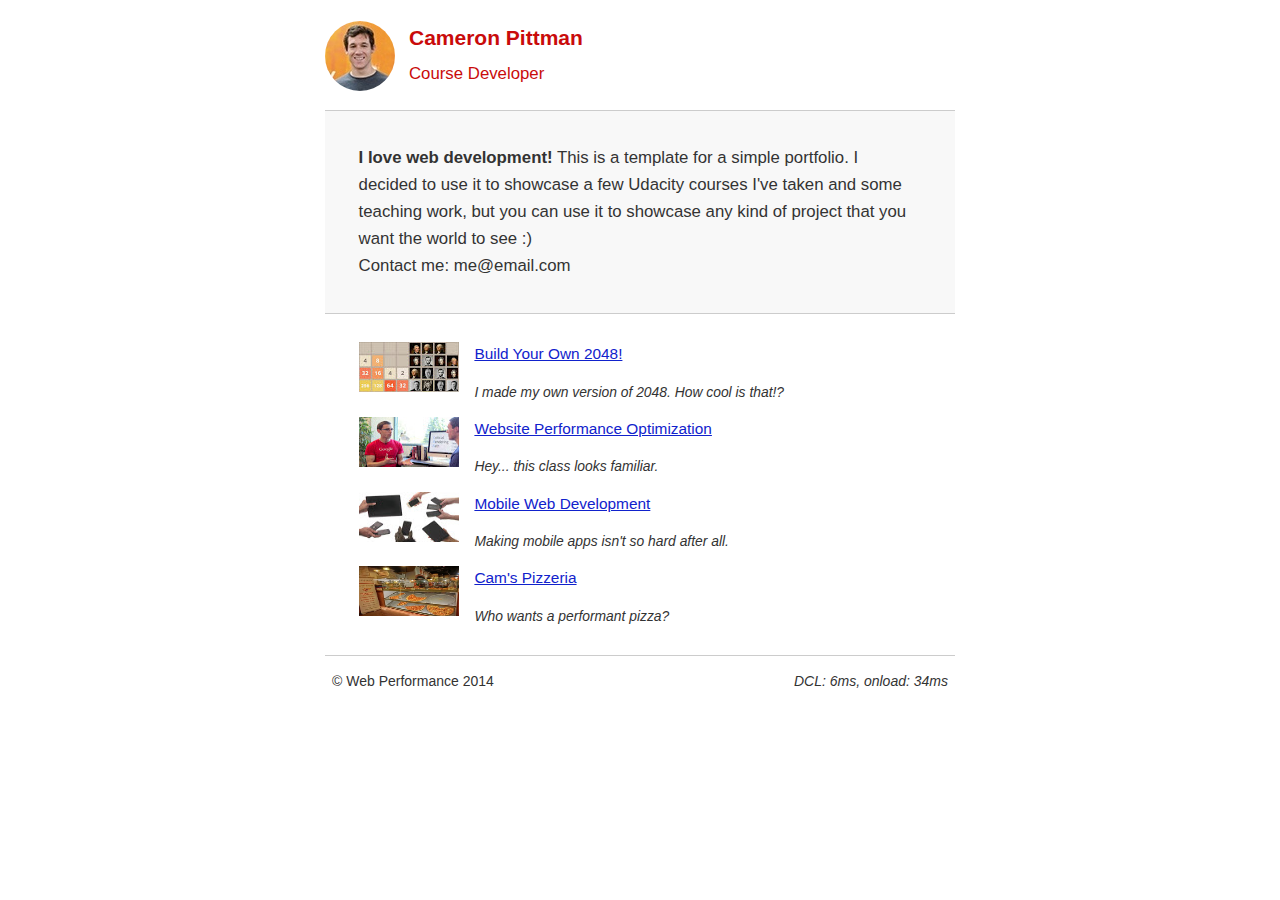
==== commit 1ad7ca83: "6/28 update 1" ====
--- a/index.html
+++ b/index.html
@@ -51,8 +51,6 @@
     </style>
 
     <link href="css/print.css" rel="stylesheet" media="print">
-<!--added html async attribute  to all script tags-->
-	<!--script src="js/index.js" async></script-->
 	<script src="js/perfmatters.js" async></script>
     <script src="http://www.google-analytics.com/analytics.js" async></script>
 
@@ -90,7 +88,7 @@
           </li>
 
           <li>
-            <img src="views/images/pizzeria.jpg" height="220" width="293" alt="Pizzareia"></a>
+            <img src="views/images/pizzeria.jpg" height="50" width="100" alt="Pizzareia"></a>
             <a href="views/pizza.html">Cam's Pizzeria</a>
             <p>Who wants a performant pizza?</p>
           </li>
